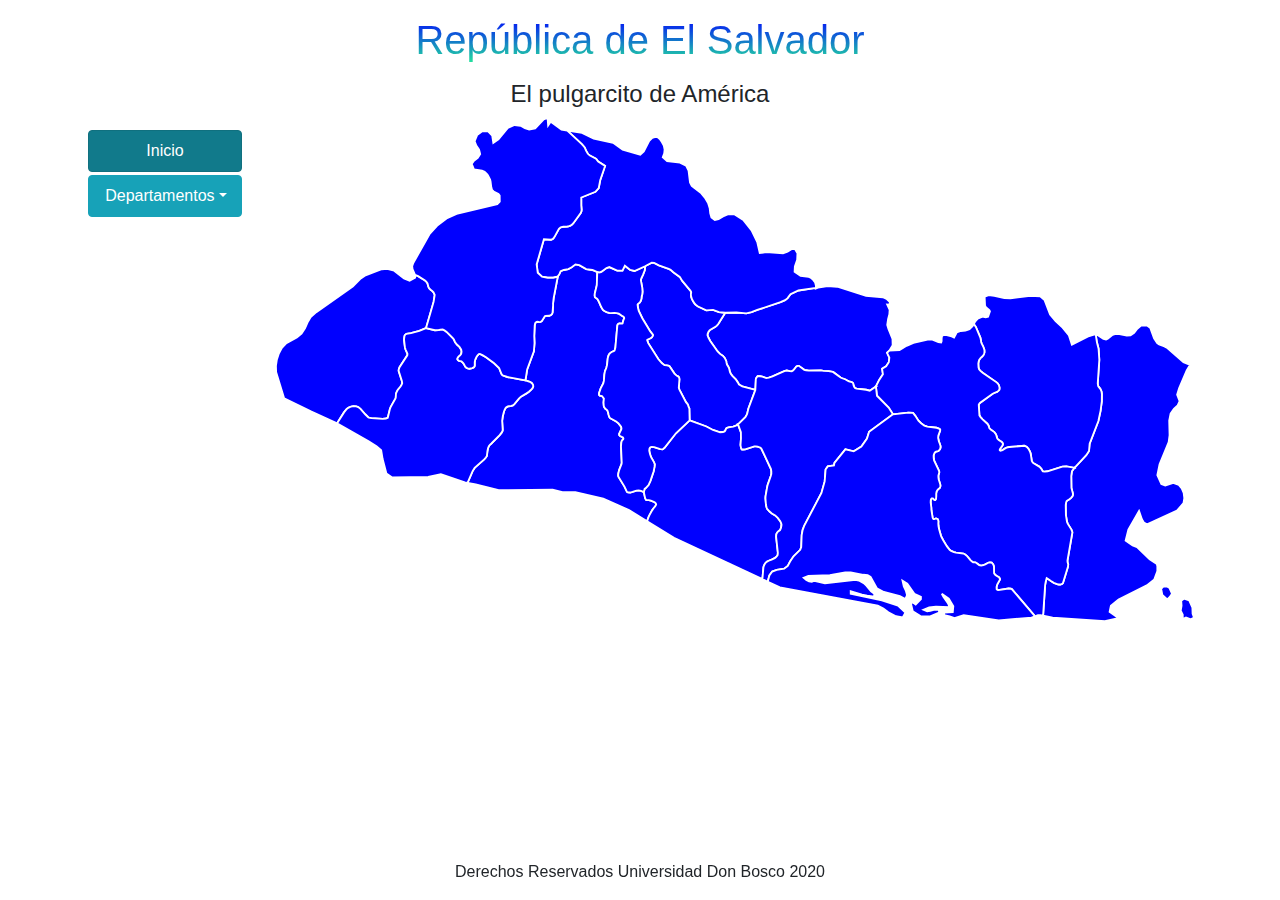
==== index.html @ a1a446b9 "Created SVG of ESA and redirections to Departamentos pages" ====
<!DOCTYPE html>
<html lang="en">

<head>
    <meta charset="UTF-8">
    <meta name="viewport" content="width=device-width, initial-scale=1.0, user-scalable=no">
    <!-- CSS only -->
    <link rel="stylesheet" href="https://stackpath.bootstrapcdn.com/bootstrap/4.5.2/css/bootstrap.min.css" integrity="sha384-JcKb8q3iqJ61gNV9KGb8thSsNjpSL0n8PARn9HuZOnIxN0hoP+VmmDGMN5t9UJ0Z" crossorigin="anonymous">
    <link rel="stylesheet" href="css/light-mode.css" id="theme" />

    <!-- JS, Popper.js, and jQuery -->
    <script src="https://code.jquery.com/jquery-3.5.1.slim.min.js" integrity="sha384-DfXdz2htPH0lsSSs5nCTpuj/zy4C+OGpamoFVy38MVBnE+IbbVYUew+OrCXaRkfj" crossorigin="anonymous"></script>
    <script src="https://cdn.jsdelivr.net/npm/popper.js@1.16.1/dist/umd/popper.min.js" integrity="sha384-9/reFTGAW83EW2RDu2S0VKaIzap3H66lZH81PoYlFhbGU+6BZp6G7niu735Sk7lN" crossorigin="anonymous"></script>
    <script src="https://stackpath.bootstrapcdn.com/bootstrap/4.5.2/js/bootstrap.min.js" integrity="sha384-B4gt1jrGC7Jh4AgTPSdUtOBvfO8shuf57BaghqFfPlYxofvL8/KUEfYiJOMMV+rV" crossorigin="anonymous"></script>
    <!--icono-->
    <link rel="icon" href="img/icono mapa de El salvador.ico">
    <!--Titulo-Comentario de prueba para validar los cambios-->
    <title>Mapa Interactivo</title>
</head>

<body>
    <div class="container">
        <div class="row text-center">
            <div class="col-12">
                <p>
                    <h1 class="degradadoh1">República de El Salvador</h1>
                </p>
                <h4>El pulgarcito de América</h4>
            </div>
        </div>
        <div class="row">
            <div class="col-12 col-md-2">
                <ul class="nav flex-md-column flex-row nav-fill">
                    <a class="navbar-brand" href="index.html"><img class="img-fluid d-none d-md-block" src="img/icono mapa de El salvador.ico" alt=""></a>
                    <li class="nav-item">
                        <a class="nav-link active btn btn-info espacio" href="index.html">Inicio</a>
                    </li>
                    <li class="nav-item dropdown">
                        <a class="nav-link dropdown-toggle btn btn-info espacio" data-toggle="dropdown" href="#" role="button" aria-haspopup="true" aria-expanded="false">Departamentos</a>
                        <div class="dropdown-menu">
                            <a class="dropdown-item" href="Departamentos/Auachapán.html">Ahuachapan</a>
                            <a class="dropdown-item" href="Departamentos/Cabañas.html">Cabañas</a>
                            <a class="dropdown-item" href="/Departamentos/Cuscatlán.html">Cuscatlán</a>
                            <a class="dropdown-item" href="Departamentos/La Libertad.html">La Libertad</a>
                            <a class="dropdown-item" href="Departamentos/La Paz.html">La Paz</a>
                            <a class="dropdown-item" href="/Departamentos/Sonsonate.html">Sonsonate</a>
                            <a class="dropdown-item" href="Departamentos/San Salvador.html">San Salvador</a>
                        </div>
                    </li>
                </ul>
            </div>
            <div class="col-12 col-md-10 text-center">

                <div class="Division-Mapa">
                    <svg version="1.2" viewbox="0 0 1000 549" xmlns="http://www.w3.org/2000/svg">
                        <!--Ahuachapán -->
                        <a xlink:title="
                        -------------------Ahuachapán-------------------
                        Cabecera: Ahuachapan. 
                        Ext.Territotial:1240 km². 
                        Poblacion: 375 496 hab..  
                        Fiestas Patronales: Febrero
                        " xlink:href=" Departamentos/Auachapán.html">
                            <path d="M152.2 171.6l3.4 1.4 7.5 4.8 1.5 1.3 1.2 1.8 0.9 3.4 1 2 1.5 1.4 1.6 1.3 1.5 1.6 1.3 2.7-1.2 7.7-8.2 28.4-7.3 3.1-9.1 2.5-5 0.8-1.1 0.7-0.9 1.3-0.4 2.7-0.1 1.8 0.9 7.9 0.7 2.5 0.8 1.9 1.3 3-0.2 1.5-8.4 12.8-0.8 2.3-0.2 1.7 3.5 11 0.4 2.4-0.6 1.7-1.2 2-3.1 3.7-1.2 2.3-0.7 1.8-0.2 4-0.3 1-5.3 9.6-0.8 2-2.3 9.5-2.1 0.8-3.4 0.4-12.4-0.7-2.6-0.5-0.8-0.6-3-2.9-5.4-6.2-2.5-1.9-2.1-0.8-3.1-0.2-2.4 0.4-2.6 1.1-2.2 1.6-3 3.7-6.6 10.4-0.9 1.6-27.9-12.8-29.6-14.4-8.8-28.6-0.2-6.7 1-6.9 2.2-6.7 3.3-6.1 4.9-5.1 11.3-6.1 5.1-4.1 3.8-6 2.7-6.1 3.5-6 6.1-5.4 39.6-27.9 8.8-8.8 4.4-2.9 18.3-7 6-0.4 7.5 2 10.7 8.3 6.1 2.5 6-3.2 0.2-2.4-0.3-0.7z" id="SLV1343" name="Ahuachapán">
                            </path>
                        </a>
                        <!--Cabañas-->
                        <a xlink:title="
                        -------------------Cabañas-------------------
                        Cabecera: Sensuntepeque. 
                        Ext.Territotial: 1,104    km².
                        Poblacion: 149 326  hab..  
                        Fiestas Patronales:0 al 29 de septiembre.
                        " xlink:href="Departamentos/Cabañas.html">
                        <path d="M667.8 254l-2.5 2.3 2.5 5.3-0.6 5-2.9 4.3-4.4 2.8 0.9 5.9-3.9 5.9-3.8 7.4 0.1 0.1-6.7 4.5-3.9-1-10.4-1.3-1.5-0.5-0.8-0.7-0.9-2-0.5-2.3-0.6-1-1.1-0.6-2.9-0.7-1-0.5-2.7-1.6-4.4-1.6-1-0.5-7.6-5.6-0.9-0.5-4.6-0.8-5.6-0.3-2.7-0.5-13.2 0.1-2.9-0.3-2-0.5-5.9-4.3-1.4 0.1-1.5 0.8-2 2.8-1.4 1.4-1.4 0.9-2.4-0.2-3-0.7-2.7 0.7-12.8 5.7-4 1.3-2.8 0.5-4.3-1.5-2.4-0.5-2.7-0.1-1.1 1.5-0.8 1.3-0.6 12.2-14.2-3.9-3.7-2.1-0.4-1.1-2.7-4.1-4-4.2-1.7-2.3-0.9-1.9-0.6-2.7-0.5-1.7-2.1-3.6-0.5-1.8-0.3-1.9-1.5-3.3-2-2.3-3.3-2.3-2.6-2.7-8-11.4-2-3.7-1-2.7 0.2-1.3 0.8-2.1 1.2-1.7 0.9-0.6 5.5-3.2 1.5-1.3 1.4-1.5 1.7-2.8 6.1-9.7 12.1-0.3 10.8 1 5.7-1.4 6.2-2.4 25.3-8.4 4.9-2.2 2.8-2.2 3.1-4.2 8.6-4.1 19-2.9-0.1 0.7 2.5-1 10.5-1.6 10.5 0.7 31.2 10 18.2 1.4 4 1.7 3.7 3.6-0.5 2.4-0.5 0.5-1.9-0.2 2.6 5.6-0.3 5-1.4 5.2-0.9 6.2 1.2 4.1 4.5 11.1 0.2 6.9-3.6 6z" id="SLV1344" name="Cabañas">
                        </path>
                        </a>
                        <!--Cuscatlán-->
                        <a xlink:title="
                        -------------------Cuscatlán-------------------
                        Cabecera: Cojutepeque. 
                        Ext.Territotial: 756   km². 
                        Poblacion: 231 480  hab.. 
                        Fiestas Patronales: 26, 27 y 28 de Diciembre.
                        " xlink:href="Departamentos/Cuscatlán.html">
                        <path d="M489.4 212.8l-6.1 9.7-1.7 2.8-1.4 1.5-1.5 1.3-5.5 3.2-0.9 0.6-1.2 1.7-0.8 2.1-0.2 1.3 1 2.7 2 3.7 8 11.4 2.6 2.7 3.3 2.3 2 2.3 1.5 3.3 0.3 1.9 0.5 1.8 2.1 3.6 0.5 1.7 0.6 2.7 0.9 1.9 1.7 2.3 4 4.2 2.7 4.1 0.4 1.1 3.7 2.1 14.2 3.9-7.5 20.2-1.4 5.9-1 2-0.9 1.4-8 7.9-2.9 1.7-2.3 0.8-5.1 0.7-2.1 0.8-0.6 0.8-0.9 2-0.7 0.8-1.7 0.7-3.2 0.3-7.8-2.5-7.1-3.8-18.2-6.7-0.3-12.8-0.9-2.1-0.8-2.3-2-2.5-7.1-13.7-0.7-2 0.7-9.2-0.3-1.8-0.8-1.2-1-0.4-1.6-1.1-1.7-1.7-5.2-7.7-0.8-0.6-2.3-0.7-2.6-0.1-2.9-2.4-3.8-4.3-10.9-17.3-1.2-3.3 0.8-0.7 2.9-1.3 1.1-0.8 0.8-0.8 0.7-1.6-0.3-1-2.6-3.2-8.5-14.1-4-8.1-0.8-3.2-0.5-3.7 0.3-0.6 2.2-1.9 1-1.7 0.7-2.2 0.3-2.5 0.6-2.4 0.3-2.9-0.3-4.1-1.3-7-0.2-1.9 0.5-1.4 1.9-4 1.9-5.1 0.2-4.1 7.3-3.8 2.7 0.1 5.1 2.7 10.6 3.8 2.1 1.1 3 2.7 7 5 0.6 0.8 1.9 3.3 9 10.8 0.8 1.2 0.1 0.8-0.3 1.8 0 1.1 0.4 2.2 0.7 1.9 1.1 2.4 2.2 3.2 1.9 1.7 1.5 1 8.9 4.2 7.4-0.6 6.4 2.5 6.8 0.7z" id="SLV1345" name="Cuscatlán">
                        </path>
                        </a>
                        <!--La Libertad-->
                        <a xlink:title="
                        -------------------La Libertad-------------------
                        Cabecera: Santa Tecla. 
                        Ext.Territotial: 1,653  km². 
                        Poblacion: 660 652  hab.. 
                        Fiestas Patronales:101 al 08 de diciembre.
                        " xlink:href="Departamentos/La Libertad.html">
                        <path d="M350.3 168.5l-0.5 14.3-2.2 9.2-0.1 2.3 0.3 1.5 2.5 1.9 1 1.5 1.1 2.2 2.1 4.9 1.2 2.2 1.2 1.6 1.7 1.1 1.9 0.9 3.4 1.1 1.2 0 3.8-0.3 2.5 0.2 2.3 0.7 1.4 0.8 1.5 1.2 2.2 1.2 0.6 0.9 0.2 0.7-1.1 2.8-0.7 2.9-0.4 0.3-3-0.1-1.1 0.3-0.8 0.7-0.4 1.4-2.1 23.7-0.6 2.4-0.4 1-0.9 0.6-2.1 0.8-1.7 1.2-1.3 1.6-0.8 2-0.5 2-0.8 7.5-0.8 3.2-1.4 3.2-0.7 3.9-0.5 6.8-0.7 2.9-2.8 5.3-1.8 5.3 0.1 1.7 0.7 0.9 2.4 0.4 2.1 2.7-0.4 4.3 0.3 4 0.4 1.1 1.3 1.7 1.6 1.2 0.7 1 0.5 1.4 0.8 3.3 0.6 1.9 0.8 1.2 0.9 0.7 5.9 3.2 2.5 2 2.8 3.7 0.4 1.6-0.2 1.4-1.3 2.5-1 2.3 0.1 1.3 0.9 1 3.1 1.5 0.5 1-0.2 1-1.5 1.5-0.6 2.4-0.3 4 0.8 17.5-0.2 1.4-2.6 6.7-0.9 3.6-0.2 2 0.3 1.6 6.6 10.7 2.3 5 0.6 0.9 0.9 0.5 2.5 0.1 2.4-0.6 4.3-1.4 2.4-0.3 2.6 0.5 3 1.3 1.5 6.9 1.2 1.8 2.7 0.1 2.3 0.5 4.1 1.7 1.3 1.4 0.3 1.2-1 1.8-2 2.5-1.2 1.7-3.2 5.7-1.1 2.5-1.3 4-19.7-12.2-28-12.4-30.3-7.2-14 0-10.7-2.5-58.6 0.4-25-6.2-8.9-1.8 5.5-12.7 2.2-3.5 10.4-9.2 1.8-2.1 1.1-1.7 0.6-5.1 0.7-3.6 1-2.1 1-1.3 1.6-1.4 9-9.1 2.1-2.7 1.1-2.1 0.1-1.4-0.6-9.4 0.7-4.9 1.2-5 0.9-2.3 0.9-1.6 0.8-0.8 1.7-1 1-0.2 2.8-0.3 1.7-0.7 1.6-1.3 4.9-6 2.2-2.1 6.1-3.6 2.6-1.8 3-2.7 1.1-1.6 0.6-1.6-0.2-1.2-1-1.9-1.6-1.3-1-0.5-4.7-1.5 1.9-11.8 7.3-19.8 0.7-9.1-0.3-7.6 0.5-11.4 0.5-2.4 0.7-0.8 0.9-0.6 1-0.2 2.1 0.4 1.1-0.2 1.4-0.9 3.3-5.3 0.9-0.4 4-0.2 2.1-1 0.9-1.1 0.5-1.3 0.6-8.2-0.1-1.3 0.7-6.2 4.5-23.5 1.8-2.9 1.3-2.9 3.4-1.3 4.9-1 3.7-2 4.1-3.1 4.2 0.9 7.5 4.2 6.7 1 1.3 0.4 4 1.8z" id="SLV1346" name="La Libertad">
                        </path>
                        </a>
                        <!--La Paz-->
                        <a xlink:title="
                        -------------------La Paz-------------------
                        Cabecera: La Paz. 
                        Ext.Territotial: 1.224 km². 
                        Poblacion: 2,706  hab..  
                        Fiestas Patronales: 23 al 24 Julio
                        " xlink:href="Departamentos/La Paz.html">
                        <path d="M503.3 334.1l3.1 8.4 0.1 7-0.5 7.1 0.5 2.9 0.8 1.7 1.2 0.2 2.6-0.2 9.9-3.1 1.7-0.1 1.9 0.3 3.2 1.2 1.1 1.4 10.2 21.8 0.4 2.5 0 2.7-0.6 2.4-3.1 8.7-0.6 2-2 11.4-0.1 2 0.6 7.4 0.6 2.4 0.6 1.7 2.7 3 2.5 2 3.6 2.2 2.8 2.7 2.7 3.5 1 2.2 0.4 1.8-0.2 1.3-0.5 2.4-0.9 2-2.5 1.9-1.2 1.7-0.4 1.1-0.2 2.6 1.9 17.3-0.2 2.4-0.5 1-1.5 1.6-0.8 0.6-3.8 1.9-3.1 1.2-1.8 1-1.6 1.3-1.2 1.7-0.9 2.1-0.3 1.2-1.1 12.8-96.1-44.9-29.2-18 1.3-4 1.1-2.5 3.2-5.7 1.2-1.7 2-2.5 1-1.8-0.3-1.2-1.3-1.4-4.1-1.7-2.3-0.5-2.7-0.1-1.2-1.8-1.5-6.9 0.9-3.5 1.2-0.8 3-3.3 2.1-4.6 3.5-10.5 0.9-4.6 0.3-2.9-0.8-2.1-3.2-5.6-1.2-3.4-0.8-3.7 0.2-2 0.6-1.3 0.9-0.5 1.1-0.3 2.6 0.2 6.6 2.2 2.5 0.3 2.1-1.7 12.4-15.8 14.9-14.1 18.2 6.7 7.1 3.8 7.8 2.5 3.2-0.3 1.7-0.7 0.7-0.8 0.9-2 0.6-0.8 2.1-0.8 5.1-0.7 2.3-0.8 2.9-1.7z" id="SLV1347" name="La Paz">
                        </path>
                        </a>
                        <!--Sonsonate-->
                        <a xlink:title="
                        -------------------Sonsonate-------------------
                        Cabecera: Sonsonate. 
                        Ext.Territotial:1,226 km². 
                        Poblacion: 438 960  hab..  
                        Fiestas Patronales: 25 de Enero al 2 de febrero
                        " xlink:href="Departamentos/Sonsonate.html">
                        <path d="M272.2 286.3l4.7 1.5 1 0.5 1.6 1.3 1 1.9 0.2 1.2-0.6 1.6-1.1 1.6-3 2.7-2.6 1.8-6.1 3.6-2.2 2.1-4.9 6-1.6 1.3-1.7 0.7-2.8 0.3-1 0.2-1.7 1-0.8 0.8-0.9 1.6-0.9 2.3-1.2 5-0.7 4.9 0.6 9.4-0.1 1.4-1.1 2.1-2.1 2.7-9 9.1-1.6 1.4-1 1.3-1 2.1-0.7 3.6-0.6 5.1-1.1 1.7-1.8 2.1-10.4 9.2-2.2 3.5-5.5 12.7-2.9-0.5-26.1-8.7-13.8 2.9-39.1 0.5-6.3-4.4-4.1-15.6-1.6-9.7-5.1-4.3-8.5-5.3-33.4-19-0.9-0.4 0.9-1.6 6.6-10.4 3-3.7 2.2-1.6 2.6-1.1 2.4-0.4 3.1 0.2 2.1 0.8 2.5 1.9 5.4 6.2 3 2.9 0.8 0.6 2.6 0.5 12.4 0.7 3.4-0.4 2.1-0.8 2.3-9.5 0.8-2 5.3-9.6 0.3-1 0.2-4 0.7-1.8 1.2-2.3 3.1-3.7 1.2-2 0.6-1.7-0.4-2.4-3.5-11 0.2-1.7 0.8-2.3 8.4-12.8 0.2-1.5-1.3-3-0.8-1.9-0.7-2.5-0.9-7.9 0.1-1.8 0.4-2.7 0.9-1.3 1.1-0.7 5-0.8 9.1-2.5 7.3-3.1 9.6 2.4 3.7-0.1 2.2-0.6 2.6-0.2 1.9 1 2.4 1.7 6.7 6.6 1.2 1.7 1.3 3 2.2 2.7 2.5 2.3 1.9 3 0.4 2.2-0.4 2.4-1.2 1.7-1.6 1.3-1.2 1.7-0.1 1.1 0.5 0.9 1.3 0.9 2.6 0.4 1.9 2 1 1.4 1 2.3 1.6 1.5 1.3 0.5 1.9 0.4 3-0.7 1.5-0.7 0.9-1 0.3-1 0-3.8 0.5-2.4 1.3-3 1.1-1.8 1.5-1.4 1.2-0.2 2.8 1.2 3.9 2.4 8.8 6.5 5.4 5.1 2.5 6.3 1.2 1.7 5.3 1.8 19.6 3.7z" id="SLV1348" name="Sonsonate">
                        </path>
                        </a>
                        <!--San Salvador-->
                        <a xlink:title="
                        ------------------San Salvador-------------------
                        Cabecera: San Salvador. 
                        Ext.Territotial: 72,25 km². 
                        Poblacion: 621 123   hab.. 
                        Fiestas Patronales:  1 de agosto al  6 de agosto.
                        
                        " xlink:href="Departamentos/San Salvador.html">
                        <path d="M402.2 162.2l-0.2 4.1-1.9 5.1-1.9 4-0.5 1.4 0.2 1.9 1.3 7 0.3 4.1-0.3 2.9-0.6 2.4-0.3 2.5-0.7 2.2-1 1.7-2.2 1.9-0.3 0.6 0.5 3.7 0.8 3.2 4 8.1 8.5 14.1 2.6 3.2 0.3 1-0.7 1.6-0.8 0.8-1.1 0.8-2.9 1.3-0.8 0.7 1.2 3.3 10.9 17.3 3.8 4.3 2.9 2.4 2.6 0.1 2.3 0.7 0.8 0.6 5.2 7.7 1.7 1.7 1.6 1.1 1 0.4 0.8 1.2 0.3 1.8-0.7 9.2 0.7 2 7.1 13.7 2 2.5 0.8 2.3 0.9 2.1 0.3 12.8-14.9 14.1-12.4 15.8-2.1 1.7-2.5-0.3-6.6-2.2-2.6-0.2-1.1 0.3-0.9 0.5-0.6 1.3-0.2 2 0.8 3.7 1.2 3.4 3.2 5.6 0.8 2.1-0.3 2.9-0.9 4.6-3.5 10.5-2.1 4.6-3 3.3-1.2 0.8-0.9 3.5-3-1.3-2.6-0.5-2.4 0.3-4.3 1.4-2.4 0.6-2.5-0.1-0.9-0.5-0.6-0.9-2.3-5-6.6-10.7-0.3-1.6 0.2-2 0.9-3.6 2.6-6.7 0.2-1.4-0.8-17.5 0.3-4 0.6-2.4 1.5-1.5 0.2-1-0.5-1-3.1-1.5-0.9-1-0.1-1.3 1-2.3 1.3-2.5 0.2-1.4-0.4-1.6-2.8-3.7-2.5-2-5.9-3.2-0.9-0.7-0.8-1.2-0.6-1.9-0.8-3.3-0.5-1.4-0.7-1-1.6-1.2-1.3-1.7-0.4-1.1-0.3-4 0.4-4.3-2.1-2.7-2.4-0.4-0.7-0.9-0.1-1.7 1.8-5.3 2.8-5.3 0.7-2.9 0.5-6.8 0.7-3.9 1.4-3.2 0.8-3.2 0.8-7.5 0.5-2 0.8-2 1.3-1.6 1.7-1.2 2.1-0.8 0.9-0.6 0.4-1 0.6-2.4 2.1-23.7 0.4-1.4 0.8-0.7 1.1-0.3 3 0.1 0.4-0.3 0.7-2.9 1.1-2.8-0.2-0.7-0.6-0.9-2.2-1.2-1.5-1.2-1.4-0.8-2.3-0.7-2.5-0.2-3.8 0.3-1.2 0-3.4-1.1-1.9-0.9-1.7-1.1-1.2-1.6-1.2-2.2-2.1-4.9-1.1-2.2-1-1.5-2.5-1.9-0.3-1.5 0.1-2.3 2.2-9.2 0.5-14.3 2.9 0.4 1.7-0.8 5.4-3.9 3.1-1.1 8.6 3.8 5.7 0 2.6-5.3 5.8 4.7 4.7 1.1 11.4-5.2z" id="SLV1349" name="San Salvador">
                        </path>
                        </a>
                        <!--La Unión-->
                        <a xlink:title="
                        ------------------La Unión-------------------
                        Cabecera: La Unión. 
                        Ext.Territotial: 144,4 km². 
                        Poblacion: 34.045   hab.. 
                        Fiestas Patronales:  6 al 22 de diciembre.
                        " xlink:href="Departamentos/La Union.html">
                        <path d="M997.4 539.8l1.6 4.3-3.5 1.9-5.3-1.9-3.5 1.6 0-4.6-2.2-4.6 0.9-5.4-0.4-5.4 3-2.1 5.7 1.9 3.5 7.8 0.2 6.5z m-24.8-18.1l-2.7 2.7-5.4-4.9-1.3-6.7 2.4-2.4 3.5-0.3 3.2 1.9 2.7 6.2-2.4 3.5z m-137.7 20.3l2.2-33.2 0.6-3.3 1.1-4.2 0.8 0.4 3.4 2.5 3.6 2.2 4.3 1.5 1.3 0.3 1.4 0 1.9-0.6 1-1 5.4-17.7 0.3-2.6-0.7-2.4-0.1-1.8 5.3-30.5-0.2-1-0.8-2.1-3.9-6.2-0.9-2.1-1.2-7.5-0.2-10.8 0.4-2.8 0.6-1.7 0.8-0.6 1.8-1 2.2-1.8 1.6-1.9 0.4-1.4 0-1.4-1.6-6.1-0.2-12.9 0.8-5.3 2.7-3.7 12.8-13.7 3-4.6 0.7-8 9.5-24.5 2.4-11.4 1.3-9.9 0.1-8.1-0.4-2.6-0.8-2-0.5-1-1.9-2.4-0.5-0.9-0.4-2.5 1.7-25.8-0.8-12-1.8-7-1.3-8.3 2.3 0.5 6.1 4 2.8 0.8 1.9-1 5.3-4.1 3.2-1.1 4.1 0.3 8.1 1.6 4-0.2 4-2.9 3.4-4.3 4.1-3.5 6.2-0.2 3.9 3 4 11.2 3.4 5.1 2.1 1.3 5.8 2.2 2.5 1.4 18.2 15.7 7.2 3-3.7 6.1-8.3 19.3-2.1 7 2.7 7-2.1 4.6-4.1 3.9-3.6 5.2-1.5 7.5 0.4 15.8-1 7.7-9.9 24-2.4 11.7 4.3 9.7 4.3 1.6 8.7-2.9 6 2.3 3.2 3.7 2.1 5.1 0.7 5.7-0.9 5.4-7.1 8.1-32.5 14.9-3.5-2-2.1-3.5-3.1-9.1-11.6 20.2-3 12 7.6 5.2 4.8 1.9 13.7 13.2 7.8 5.2 0.6 2.5 0 5.2-3.3 9-8.2 6.5-30.7 15.5-8.3 6.6-1.4 6.8 9.5 6.6-14.6 3.4-56.8-3.9-10.4-2.1z" id="SLV1350" name="La Unión">
                        </path>
                        </a>
                        <!--Morazán-->
                        <a xlink:title="
                        ------------------Morazán-------------------
                        Cabecera: San Francisco Gotera. 
                        Ext.Territotial: 1.447 km². 
                        Poblacion:  252 500   hab.. 
                        Fiestas Patronales:  20 al 24 de agosto.
                        " xlink:href="Departamentos/Morazan.html">
                        <path d="M892.1 236.6l1.3 8.3 1.8 7 0.8 12-1.7 25.8 0.4 2.5 0.5 0.9 1.9 2.4 0.5 1 0.8 2 0.4 2.6-0.1 8.1-1.3 9.9-2.4 11.4-9.5 24.5-0.7 8-3 4.6-12.8 13.7-8.8-1.5-4.3 0.3-16.1 5-3.1 0.3-2-0.3-0.6-0.7-1.1-2-0.9-1.1-1.4-1.3-6.1-3.7-0.9-0.6-1.1-1.8-1.1-7.6-0.7-2.3-1.5-2.8-1.8-2.3-1.5-1-1.5-0.5-16 1.3-2.3 0.5-2.1 0.8-3.3 2-2.3 0.7-0.7-0.5 0-0.8 0.5-0.9 2.4-3.3 0.4-1 0.1-1.1-0.6-1.1-1-0.9-2.9-1.9-1.6-1.6-0.7-2.2-0.2-1.2-0.8-1.7-1.5-2-4-2.9-1.5-1.5-0.7-2.6-1.4-2.1-5.2-4.7-2.2-2.5-1.2-1.9-0.7-10.7 0-1.1 1.2-1.7 13.5-9.8 1.9-1 3.2-1.2 1.7-1.3 0.7-0.8 0.3-1.2 0-1.6-0.7-2.5-1.1-1.7-1-1-15.5-10.7-2.4-2.1-1.5-1.6-0.6-2.2-0.2-4.1 0.4-2.4 0.5-1.5 1.7-2.4 1.6-1.3 1.4-1.6 0.8-2 0.3-1.2-0.1-2.5-1.3-3.6-1.6-3.2-0.7-1.8-0.1-1.4-0.7-3.4-4.9-11.5-2.2-3.1 1.6-3 2.7-3 5-2.1 3.6 0.6 2.6-0.6 2-5.8-0.7-1.2-3.7-3.4-0.9-1.5-0.4-8.4 0.2-1.5 4.1-1.5 6.2 0.7 10.9 2.4 6.6 0.2 21.5-2.6 10.8 0.6 4.8 4 6 15.7 6 7.2 7.6 7 6.7 8.1 3.4 10.5 18.8-9.4 6.2-1.7 0.9 0.2z" id="SLV1351" name="Morazán">
                        </path>
                       </a>
                        <!--San Miguel-->
                       <a xlink:title="
                       -------------------San Miguel-------------------
                       Cabecera: San Miguel. 
                       Ext. Territotial: 2,077 km². 
                       Poblacion: 434 003   hab..  
                       Fiestas Patronales: Noviembre.
                       " xlink:href="Departamentos/San Miguel.html">
                        <path d="M869 381.3l-2.7 3.7-0.8 5.3 0.2 12.9 1.6 6.1 0 1.4-0.4 1.4-1.6 1.9-2.2 1.8-1.8 1-0.8 0.6-0.6 1.7-0.4 2.8 0.2 10.8 1.2 7.5 0.9 2.1 3.9 6.2 0.8 2.1 0.2 1-5.3 30.5 0.1 1.8 0.7 2.4-0.3 2.6-5.4 17.7-1 1-1.9 0.6-1.4 0-1.3-0.3-4.3-1.5-3.6-2.2-3.4-2.5-0.8-0.4-1.1 4.2-0.6 3.3-2.2 33.2-2.9-0.5-2.8 0-3 1.2-25.3-29.5-1.1-0.4-2.4-0.3-11.2 1.7-1-0.2-0.8-0.8-0.1-2.1 0.7-2.8 3.1-5.6-0.3-1.2-0.9-1.3-2.7-1.5-1.6-1.3-1-1.5-0.1-6.3-0.1-1.2-0.4-1.3-0.7-1.3-1.3-1.5-1.8-0.2-1.3 0.2-3.9 2-2 0.9-2.4 0.4-2.2-0.6-3.3-2.5-1-0.4-2.3 0-1.2-0.8-1.7-1.7-3.6-4.3-2.1-1.8-1.9-1-8.1-1-2.2-0.5-3.1-1.4-1.6-1.2-2.9-3.7-4.1-6.7-2.3-4.5-2.2-7.6-0.6-3.3-0.2-2.5 0.1-2.7-0.3-1.3-0.6-1.1-1.7-0.6-1.9 0.7-0.7 0-0.6-0.5-0.5-1.3-1.3-7.9-0.1-2.7-0.7-5.7 0.1-2.5 0.3-1.1 0.7-0.8 1.3 0 1.7 1.6 0.8 0.1 0.6-0.7 0.4-1.1 0.1-2.6 0-2.6 0.5-2.4 1.2-1.8 2.2-2 0.5-1.2 0.2-1-0.2-1.6-1.7-5.6-0.3-2.2 0-1.7 0.9-3.3 0-1.1-0.6-1.5-5-10.6-0.4-2.4-0.1-2.5 0.2-1.3 0.8-2 0.6-0.8 1-0.5 2.2-0.7 1-0.5 1.2-1.6 0.4-1.1 0.2-1.1-0.2-1.6-0.6-1.7-1.1-3-0.8-3.6 0.2-2.5 2-5.5 0-1.2-1.4-1.1-2.5-0.8-10.1-1.2-3.2-1.1-3.5-2.6-2.9-2.7-3.4-5.4-2.5-3.2-5-0.3-16.8 1.9-4.7-7.4-12.7-12.8-1.1-10-0.1-0.1 3.8-7.4 3.9-5.9-0.9-5.9 4.4-2.8 2.9-4.3 0.6-5-2.5-5.3 2.5-2.3 11-0.6 7.7-4.7 7.5-3.2 16.6-3.7 4 0.2 6.5 2.6 3 0.4 0.5-1.3 0-2.5 0.3-2.6 1.3-1.5 2.7-0.2 3.3 0.6 3.3 0.9 2.6 1.2 2.9-5.4 4.4-1.6 5-0.4 4.5-1.5 3.3-3.2 1.4-2.4 2.2 3.1 4.9 11.5 0.7 3.4 0.1 1.4 0.7 1.8 1.6 3.2 1.3 3.6 0.1 2.5-0.3 1.2-0.8 2-1.4 1.6-1.6 1.3-1.7 2.4-0.5 1.5-0.4 2.4 0.2 4.1 0.6 2.2 1.5 1.6 2.4 2.1 15.5 10.7 1 1 1.1 1.7 0.7 2.5 0 1.6-0.3 1.2-0.7 0.8-1.7 1.3-3.2 1.2-1.9 1-13.5 9.8-1.2 1.7 0 1.1 0.7 10.7 1.2 1.9 2.2 2.5 5.2 4.7 1.4 2.1 0.7 2.6 1.5 1.5 4 2.9 1.5 2 0.8 1.7 0.2 1.2 0.7 2.2 1.6 1.6 2.9 1.9 1 0.9 0.6 1.1-0.1 1.1-0.4 1-2.4 3.3-0.5 0.9 0 0.8 0.7 0.5 2.3-0.7 3.3-2 2.1-0.8 2.3-0.5 16-1.3 1.5 0.5 1.5 1 1.8 2.3 1.5 2.8 0.7 2.3 1.1 7.6 1.1 1.8 0.9 0.6 6.1 3.7 1.4 1.3 0.9 1.1 1.1 2 0.6 0.7 2 0.3 3.1-0.3 16.1-5 4.3-0.3 8.8 1.5z" id="SLV1352" name="San Miguel">
                        </path>
                       </a>
                        <!--San Vicente-->
                       <a xlink:title="
                       -------------------San Vicente-------------------
                       Cabecera: San Vicente. 
                       Ext.Territotial: 1,184 km². 
                       Poblacion: 161 645  hab..  
                       Fiestas Patronales: 26 de diciembre.
                       " xlink:href="Departamentos/San Vicente.html">
                        <path d="M653.2 293l1.1 10 12.7 12.8 4.7 7.4-25.9 19-2.3 7.4-6.1 8.5-8.3 5.3-9.1-2.1-11.9 14.7-0.5 2.7-6.8 1.1-2.3 3.4-1 12.9-3.5 12.5-18.8 35.9-1.7 4.5-1 5.4-0.5 13.2-1.1 2.9-7.2 7-3.8 5.7-2.5 4.7-3.9 3.1-8.1 1.2-4.9 1.9-3.1 4.2-1.6 6 0 0.9-6-2.8 1.1-12.8 0.3-1.2 0.9-2.1 1.2-1.7 1.6-1.3 1.8-1 3.1-1.2 3.8-1.9 0.8-0.6 1.5-1.6 0.5-1 0.2-2.4-1.9-17.3 0.2-2.6 0.4-1.1 1.2-1.7 2.5-1.9 0.9-2 0.5-2.4 0.2-1.3-0.4-1.8-1-2.2-2.7-3.5-2.8-2.7-3.6-2.2-2.5-2-2.7-3-0.6-1.7-0.6-2.4-0.6-7.4 0.1-2 2-11.4 0.6-2 3.1-8.7 0.6-2.4 0-2.7-0.4-2.5-10.2-21.8-1.1-1.4-3.2-1.2-1.9-0.3-1.7 0.1-9.9 3.1-2.6 0.2-1.2-0.2-0.8-1.7-0.5-2.9 0.5-7.1-0.1-7-3.1-8.4 8-7.9 0.9-1.4 1-2 1.4-5.9 7.5-20.2 0.6-12.2 0.8-1.3 1.1-1.5 2.7 0.1 2.4 0.5 4.3 1.5 2.8-0.5 4-1.3 12.8-5.7 2.7-0.7 3 0.7 2.4 0.2 1.4-0.9 1.4-1.4 2-2.8 1.5-0.8 1.4-0.1 5.9 4.3 2 0.5 2.9 0.3 13.2-0.1 2.7 0.5 5.6 0.3 4.6 0.8 0.9 0.5 7.6 5.6 1 0.5 4.4 1.6 2.7 1.6 1 0.5 2.9 0.7 1.1 0.6 0.6 1 0.5 2.3 0.9 2 0.8 0.7 1.5 0.5 10.4 1.3 3.9 1 6.7-4.5z" id="SLV1353" name="San Vicente">
                        </path>
                        </a>
                        <!--Usulután-->
                        <a xlink:title="
                        -------------------Usulután-------------------
                        Cabecera: Usulután. 
                        Ext.Territotial:  2.130 km². 
                        Poblacion:  73.064  hab..  
                        Fiestas Patronales: 16 al 29 de noviembre.
                        " xlink:href="Departamentos/Usulutan.html">
                        <path d="M826.2 542.7l-3.9 1.5-35.6 3-38.1-5.8-10 3.2-5.2-1.8-6-1.3 0-2.7 9.3-0.6 0.6-6.5-4.9-8.1-7.6-5.3 1.7 3.3 4.9 6.9 1.9 4.3-14.9-0.5-7.3 0.7-6.2 2.7 4 1.7 3.2-0.5 3.9-1.1 5.8-0.1 0 3.1-9.6 4-10.6-0.3-8.3-5.1-2.5-10.4 4.1 1.8 1.5 1.1 5.7-5.8 0-2.6-7.1-3.2-7.7-11-5.2-3.2 1.4 6.1 2.3 5 1.2 4.5-1.8 4.4-6-3.4-17.4-4.4-7.6-4.1-6.8-12.2-3.2-2-4.8-0.4-13.6-2.7-6 0-16.7 3.1-23.3 0.7-5.1 2.2 2.8 2.3 3 1.6 3 0.5 2.7-1.2 11.6 2.7 33.1-3.6 3.7 0.6 5.3 2.9 2.9 2.7 5.1 6.3 3.5 2.6 0 3.2-7.7-1.3-5.6-1.1-12.3-3.7 0 2.9 33.8 7 17.6 5.7 8 7.8-2.9 5.1-7.4-1.2-8.2-4.4-5.4-4.1-6.1-3.1-106.4-19.8-13-6.1 0-0.9 1.6-6 3.1-4.2 4.9-1.9 8.1-1.2 3.9-3.1 2.5-4.7 3.8-5.7 7.2-7 1.1-2.9 0.5-13.2 1-5.4 1.7-4.5 18.8-35.9 3.5-12.5 1-12.9 2.3-3.4 6.8-1.1 0.5-2.7 11.9-14.7 9.1 2.1 8.3-5.3 6.1-8.5 2.3-7.4 25.9-19 16.8-1.9 5 0.3 2.5 3.2 3.4 5.4 2.9 2.7 3.5 2.6 3.2 1.1 10.1 1.2 2.5 0.8 1.4 1.1 0 1.2-2 5.5-0.2 2.5 0.8 3.6 1.1 3 0.6 1.7 0.2 1.6-0.2 1.1-0.4 1.1-1.2 1.6-1 0.5-2.2 0.7-1 0.5-0.6 0.8-0.8 2-0.2 1.3 0.1 2.5 0.4 2.4 5 10.6 0.6 1.5 0 1.1-0.9 3.3 0 1.7 0.3 2.2 1.7 5.6 0.2 1.6-0.2 1-0.5 1.2-2.2 2-1.2 1.8-0.5 2.4 0 2.6-0.1 2.6-0.4 1.1-0.6 0.7-0.8-0.1-1.7-1.6-1.3 0-0.7 0.8-0.3 1.1-0.1 2.5 0.7 5.7 0.1 2.7 1.3 7.9 0.5 1.3 0.6 0.5 0.7 0 1.9-0.7 1.7 0.6 0.6 1.1 0.3 1.3-0.1 2.7 0.2 2.5 0.6 3.3 2.2 7.6 2.3 4.5 4.1 6.7 2.9 3.7 1.6 1.2 3.1 1.4 2.2 0.5 8.1 1 1.9 1 2.1 1.8 3.6 4.3 1.7 1.7 1.2 0.8 2.3 0 1 0.4 3.3 2.5 2.2 0.6 2.4-0.4 2-0.9 3.9-2 1.3-0.2 1.8 0.2 1.3 1.5 0.7 1.3 0.4 1.3 0.1 1.2 0.1 6.3 1 1.5 1.6 1.3 2.7 1.5 0.9 1.3 0.3 1.2-3.1 5.6-0.7 2.8 0.1 2.1 0.8 0.8 1 0.2 11.2-1.7 2.4 0.3 1.1 0.4 25.3 29.5z" id="SLV1354" name="Usulután">
                        </path>
                        </a>
                        <!--Chalatenango-->
                        <a xlink:title="
                        ------------------- Chalatenango-------------------
                        Cabecera: Chalatenango. 
                        Ext. Territotial:2,017 
                        km². Poblacion: 192 788  hab..  
                        Fiestas Patronales: 15 al 24 de junio.
                        " xlink:href="Departamentos/Chalatenango.html">
                        <path d="M587.9 185.7l-19 2.9-8.6 4.1-3.1 4.2-2.8 2.2-4.9 2.2-25.3 8.4-6.2 2.4-5.7 1.4-10.8-1-12.1 0.3-6.8-0.7-6.4-2.5-7.4 0.6-8.9-4.2-1.5-1-1.9-1.7-2.2-3.2-1.1-2.4-0.7-1.9-0.4-2.2 0-1.1 0.3-1.8-0.1-0.8-0.8-1.2-9-10.8-1.9-3.3-0.6-0.8-7-5-3-2.7-2.1-1.1-10.6-3.8-5.1-2.7-2.7-0.1-7.3 3.8-11.4 5.2-4.7-1.1-5.8-4.7-2.6 5.3-5.7 0-8.6-3.8-3.1 1.1-5.4 3.9-1.7 0.8-2.9-0.4-4-1.8-1.3-0.4-6.7-1-7.5-4.2-4.2-0.9-4.1 3.1-3.7 2-4.9 1-3.4 1.3-1.3 2.9-1.8 2.9-4.9 1.3-6.1 0-6.2-1.1-4.6-4.3-1.2-9.1 7.9-27.3 7.7 0.5 2-0.9 0.8-0.8 1-1.4 4.8-8.8 1.6-1.3 1-0.4 2.2-0.5 4.3-0.3 1.3-0.2 2.1-0.7 1.8-1.2 1.4-1.4 8-11.1 0.8-2 0.2-1.6-0.4-4.7 0-8.6 15.4-6.2 3.6-4.1 1.6-8.6 5.3-15.4-7.5-4.8-2-2.6-0.9-0.8-6.1-3.2-1.5-1.2-0.9-0.9-1.8-3.1-1.4-3.2-0.5-0.8-2.7-3.1-15.8-14.7 16 2.5 12.8 6.1 21 4.6 10.4 7.4 19.1 5.7 3.9-3.6 5.9-11.5 3.3-3.4 3.6-1 2.4 0.5 2.1 1.9 2.3 3.2 2.1 3.9 0.9 4.2-0.4 4.3-1.6 4.2 4.7 4.1 14 1.7 6.6 3.3 2.7 5.2 1.6 13.1 1.9 3.8 10.4 8 3.8 4.6 3.7 6.3 1.6 5.3 0.6 5.5 1.3 4.5 3.7 2.7 4-0.9 4.9-2.9 5.7-2.5 6.5 0.1 10.2 6.6 8.6 10.9 6.2 12.7 2.7 12 7.2-1 18.1 1.3 4.9-1.9 4.3-2.6 3.6-0.4 2.9 4.8-0.3 7.2-2.5 7.1-0.3 5.9 6.5 4.3 8.8 1.2 2 0.7 2.9 2.6 2.1 2.8 0.9 3.6-0.1 2.2z" id="SLV1357" name="Chalatenango">
                        </path>
                        </a>
                        <!--Santa Ana-->
                        <a xlink:title="     
                        -------------------Santa Ana------------------- 
                        Cabecera: Santa Ana. 
                        Ext.Territotial: 408 km².
                        Poblacion: 270 413 habitantes hab. 
                        Fiestas Patronales: 17 al 26 de julio," 
                        xlink:href="Departamentos/Santa Ana.html">
                            <path d="M317.7 14.8l15.8 14.7 2.7 3.1 0.5 0.8 1.4 3.2 1.8 3.1 0.9 0.9 1.5 1.2 6.1 3.2 0.9 0.8 2 2.6 7.5 4.8-5.3 15.4-1.6 8.6-3.6 4.1-15.4 6.2 0 8.6 0.4 4.7-0.2 1.6-0.8 2-8 11.1-1.4 1.4-1.8 1.2-2.1 0.7-1.3 0.2-4.3 0.3-2.2 0.5-1 0.4-1.6 1.3-4.8 8.8-1 1.4-0.8 0.8-2 0.9-7.7-0.5-7.9 27.3 1.2 9.1 4.6 4.3 6.2 1.1 6.1 0 4.9-1.3-4.5 23.5-0.7 6.2 0.1 1.3-0.6 8.2-0.5 1.3-0.9 1.1-2.1 1-4 0.2-0.9 0.4-3.3 5.3-1.4 0.9-1.1 0.2-2.1-0.4-1 0.2-0.9 0.6-0.7 0.8-0.5 2.4-0.5 11.4 0.3 7.6-0.7 9.1-7.3 19.8-1.9 11.8-19.6-3.7-5.3-1.8-1.2-1.7-2.5-6.3-5.4-5.1-8.8-6.5-3.9-2.4-2.8-1.2-1.2 0.2-1.5 1.4-1.1 1.8-1.3 3-0.5 2.4 0 3.8-0.3 1-0.9 1-1.5 0.7-3 0.7-1.9-0.4-1.3-0.5-1.6-1.5-1-2.3-1-1.4-1.9-2-2.6-0.4-1.3-0.9-0.5-0.9 0.1-1.1 1.2-1.7 1.6-1.3 1.2-1.7 0.4-2.4-0.4-2.2-1.9-3-2.5-2.3-2.2-2.7-1.3-3-1.2-1.7-6.7-6.6-2.4-1.7-1.9-1-2.6 0.2-2.2 0.6-3.7 0.1-9.6-2.4 8.2-28.4 1.2-7.7-1.3-2.7-1.5-1.6-1.6-1.3-1.5-1.4-1-2-0.9-3.4-1.2-1.8-1.5-1.3-7.5-4.8-3.4-1.4-2.7-6.2-0.4-3.3 1.2-3.4 17.6-31.3 8.2-9.1 10.4-8 10.9-5 44.2-10.6 2.7-2.7-0.1-6.6-1.3-1.8-5.2-2.6-1.8-1.8-0.8-2.8-0.8-6.5-0.5-2-2.4-4.5-1.2-1.6-2.4-2.3-2.8-1.3-8.6-1.1-2.6-6.1 2.5-3.5 4.1-3 2.6-4.2-1.2-4.9-3-4.3-1.8-4.8 2.7-6.7 5.9-4.4 6 0.5 4.5 4.6 1.2 7.9 5.6-4 10.2-12.4 7.3-3.1 6.6 0.8 4.6 2.5 4.7 1.7 6.5-1.3 9.3-9.8 4.2-1.6 0.6 8.2 2.1-3.2 0.4-1 12 8.7 6.3 1.1z" id="SLV1358" name="Santa Ana">
                            </path>
                        </a>
                        <circle cx="522.2" cy="226.1" id="0">
                        </circle>
                        <circle cx="549.7" cy="353.6" id="1">
                        </circle>
                        <circle cx="694" cy="389" id="2">
                        </circle>
                     </svg>

                </div>
            </div>
        </div>
        <div class="row">
            <div class="col-12 fixed-bottom text-center">
                <Blockquote>Derechos Reservados Universidad Don Bosco 2020</Blockquote>
            </div>
        </div>
    </div>
    <div>
        <script src="js/script.js"></script>
    </div>
</body>

</html>
---- css/light-mode.css ----
button {
    padding: 10px;
    background-color: #000;
    color: #fff;
    border-radius: 3px;
    font-size: 1em;
    margin: 1%;
}
button:hover {
    background: rgb(0, 0, 255,100%);
    color: rgb(255, 255, 255);
}
.Division-Mapa path{
    fill: rgb(0, 0, 255,100%);
    stroke: white;
    stroke-width: 2px;
    transition: fill 0.001s;
}

h5{
  color: white;
  -webkit-text-stroke-color: black;
  -webkit-text-stroke-width: 0.5px;
}

path:hover{
    fill:grey;
    transition: 1.0s;
} 
/* Style the Image Used to Trigger the Modal */
#myImg {
  border-radius: 5px;
  cursor: pointer;
  transition: 0.3s;
}

#myImg:hover {opacity: 0.9;}

/* The Modal (background) */
.modal {
  display: none; /* Hidden by default */
  position: fixed; /* Stay in place */
  z-index: 1; /* Sit on top */
  padding-top: 100px; /* Location of the box */
  left: 0;
  top: 0;
  width: 100%; /* Full width */
  height: 100%; /* Full height */
  overflow: auto; /* Enable scroll if needed */
  background-color: rgb(0,0,0); /* Fallback color */
  background-color: rgba(0,0,0,0.9); /* Black w/ opacity */
}

/* Modal Content (Image) */
.modal-content {
  margin: auto;
  display: block;
  width: 80%;
  max-width: 700px;
}

/* Caption of Modal Image (Image Text) - Same Width as the Image */
#caption {
  margin: auto;
  display: block;
  width: 80%;
  max-width: 700px;
  text-align: center;
  color: #ccc;
  padding: 10px 0;
  height: 150px;
}

/* Add Animation - Zoom in the Modal */
.modal-content, #caption {
  animation-name: zoom;
  animation-duration: 0.6s;
}

@keyframes zoom {
  from {transform:scale(0)}
  to {transform:scale(1)}
}

/* The Close Button */
.close {
  position: absolute;
  top: 15px;
  right: 35px;
  color: #f1f1f1;
  font-size: 40px;
  font-weight: bold;
  transition: 0.3s;
}

.close:hover,.close:focus {
  color: #bbb;
  text-decoration: none;
  cursor: pointer;
}

/* 100% Image Width on Smaller Screens */
@media only screen and (max-width: 700px){
  .modal-content {
    width: 100%;
  }
}
/**Utilidades**/
.espacio{
  margin: 2%;
}
.degradadoh1{
  background: linear-gradient(blue, #25E999);
  -webkit-background-clip: text;
  color: transparent;
}
.border1{
  display:block;
  border:2px solid black;
  padding: 2%;
  margin: 2%;
  background-color: rgb(0, 0, 255,15%);
}
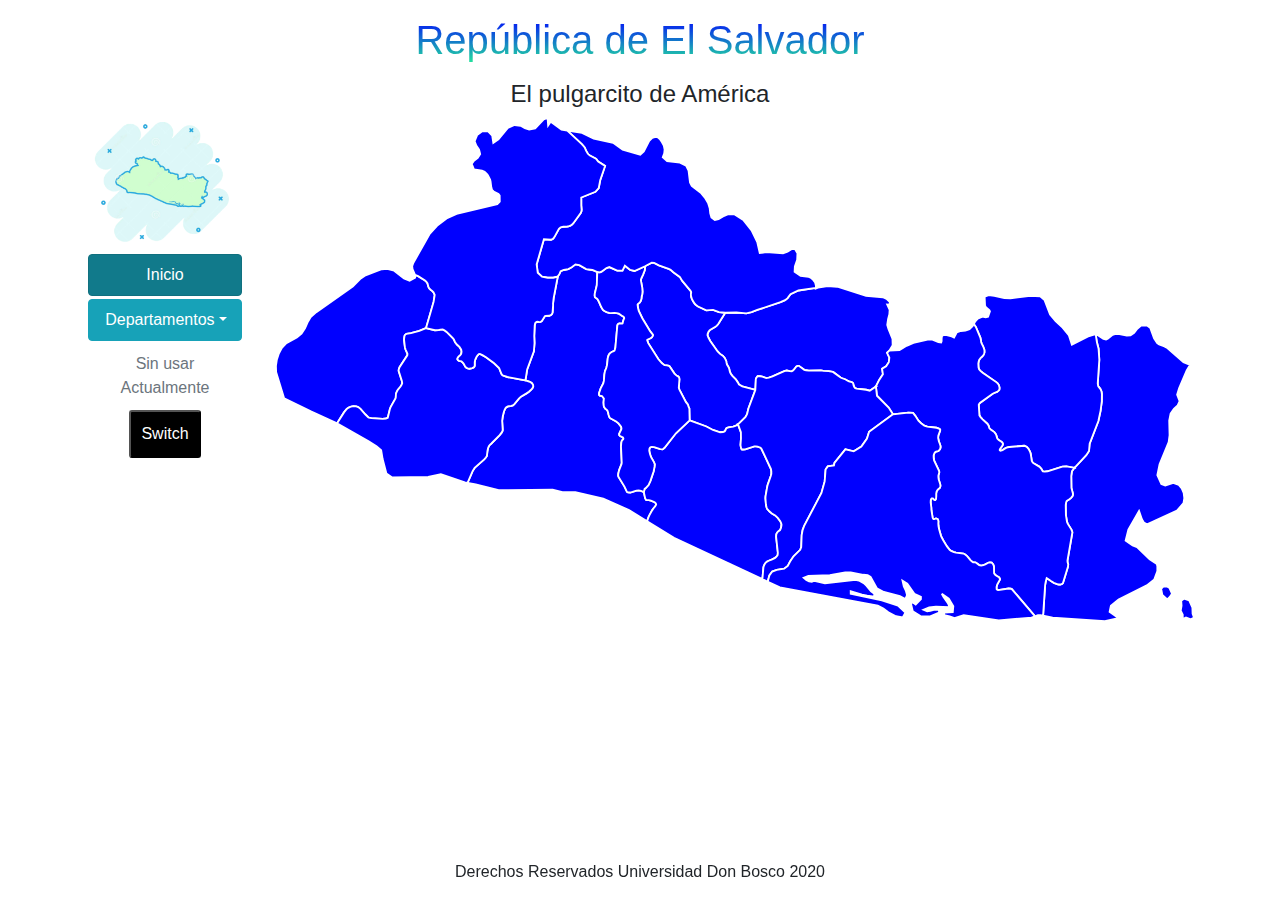
==== commit 817db25e: "Added JS code and Light/Dark mode" ====
--- a/index.html
+++ b/index.html
@@ -40,12 +40,18 @@
                         <div class="dropdown-menu">
                             <a class="dropdown-item" href="Departamentos/Auachapán.html">Ahuachapan</a>
                             <a class="dropdown-item" href="Departamentos/Cabañas.html">Cabañas</a>
-                            <a class="dropdown-item" href="/Departamentos/Cuscatlán.html">Cuscatlán</a>
+                            <a class="dropdown-item" href="Departamentos/Cuscatlán.html">Cuscatlán</a>
                             <a class="dropdown-item" href="Departamentos/La Libertad.html">La Libertad</a>
                             <a class="dropdown-item" href="Departamentos/La Paz.html">La Paz</a>
-                            <a class="dropdown-item" href="/Departamentos/Sonsonate.html">Sonsonate</a>
                             <a class="dropdown-item" href="Departamentos/San Salvador.html">San Salvador</a>
+                            <a class="dropdown-item" href="Departamentos/Chalatenango.html">Chalatenango</a>
                         </div>
+                    </li>
+                    <li class="nav-item">
+                        <a class="nav-link disabled" href="#">Sin usar Actualmente</a>
+                    </li>
+                    <li class="nav-item">
+                        <button onclick="switchSheet()">Switch</button>
                     </li>
                 </ul>
             </div>
@@ -115,7 +121,7 @@
                         Ext.Territotial:1,226 km². 
                         Poblacion: 438 960  hab..  
                         Fiestas Patronales: 25 de Enero al 2 de febrero
-                        " xlink:href="Departamentos/Sonsonate.html">
+                        " xlink:href="#">
                         <path d="M272.2 286.3l4.7 1.5 1 0.5 1.6 1.3 1 1.9 0.2 1.2-0.6 1.6-1.1 1.6-3 2.7-2.6 1.8-6.1 3.6-2.2 2.1-4.9 6-1.6 1.3-1.7 0.7-2.8 0.3-1 0.2-1.7 1-0.8 0.8-0.9 1.6-0.9 2.3-1.2 5-0.7 4.9 0.6 9.4-0.1 1.4-1.1 2.1-2.1 2.7-9 9.1-1.6 1.4-1 1.3-1 2.1-0.7 3.6-0.6 5.1-1.1 1.7-1.8 2.1-10.4 9.2-2.2 3.5-5.5 12.7-2.9-0.5-26.1-8.7-13.8 2.9-39.1 0.5-6.3-4.4-4.1-15.6-1.6-9.7-5.1-4.3-8.5-5.3-33.4-19-0.9-0.4 0.9-1.6 6.6-10.4 3-3.7 2.2-1.6 2.6-1.1 2.4-0.4 3.1 0.2 2.1 0.8 2.5 1.9 5.4 6.2 3 2.9 0.8 0.6 2.6 0.5 12.4 0.7 3.4-0.4 2.1-0.8 2.3-9.5 0.8-2 5.3-9.6 0.3-1 0.2-4 0.7-1.8 1.2-2.3 3.1-3.7 1.2-2 0.6-1.7-0.4-2.4-3.5-11 0.2-1.7 0.8-2.3 8.4-12.8 0.2-1.5-1.3-3-0.8-1.9-0.7-2.5-0.9-7.9 0.1-1.8 0.4-2.7 0.9-1.3 1.1-0.7 5-0.8 9.1-2.5 7.3-3.1 9.6 2.4 3.7-0.1 2.2-0.6 2.6-0.2 1.9 1 2.4 1.7 6.7 6.6 1.2 1.7 1.3 3 2.2 2.7 2.5 2.3 1.9 3 0.4 2.2-0.4 2.4-1.2 1.7-1.6 1.3-1.2 1.7-0.1 1.1 0.5 0.9 1.3 0.9 2.6 0.4 1.9 2 1 1.4 1 2.3 1.6 1.5 1.3 0.5 1.9 0.4 3-0.7 1.5-0.7 0.9-1 0.3-1 0-3.8 0.5-2.4 1.3-3 1.1-1.8 1.5-1.4 1.2-0.2 2.8 1.2 3.9 2.4 8.8 6.5 5.4 5.1 2.5 6.3 1.2 1.7 5.3 1.8 19.6 3.7z" id="SLV1348" name="Sonsonate">
                         </path>
                         </a>
@@ -138,7 +144,7 @@
                         Ext.Territotial: 144,4 km². 
                         Poblacion: 34.045   hab.. 
                         Fiestas Patronales:  6 al 22 de diciembre.
-                        " xlink:href="Departamentos/La Union.html">
+                        " xlink:href="#">
                         <path d="M997.4 539.8l1.6 4.3-3.5 1.9-5.3-1.9-3.5 1.6 0-4.6-2.2-4.6 0.9-5.4-0.4-5.4 3-2.1 5.7 1.9 3.5 7.8 0.2 6.5z m-24.8-18.1l-2.7 2.7-5.4-4.9-1.3-6.7 2.4-2.4 3.5-0.3 3.2 1.9 2.7 6.2-2.4 3.5z m-137.7 20.3l2.2-33.2 0.6-3.3 1.1-4.2 0.8 0.4 3.4 2.5 3.6 2.2 4.3 1.5 1.3 0.3 1.4 0 1.9-0.6 1-1 5.4-17.7 0.3-2.6-0.7-2.4-0.1-1.8 5.3-30.5-0.2-1-0.8-2.1-3.9-6.2-0.9-2.1-1.2-7.5-0.2-10.8 0.4-2.8 0.6-1.7 0.8-0.6 1.8-1 2.2-1.8 1.6-1.9 0.4-1.4 0-1.4-1.6-6.1-0.2-12.9 0.8-5.3 2.7-3.7 12.8-13.7 3-4.6 0.7-8 9.5-24.5 2.4-11.4 1.3-9.9 0.1-8.1-0.4-2.6-0.8-2-0.5-1-1.9-2.4-0.5-0.9-0.4-2.5 1.7-25.8-0.8-12-1.8-7-1.3-8.3 2.3 0.5 6.1 4 2.8 0.8 1.9-1 5.3-4.1 3.2-1.1 4.1 0.3 8.1 1.6 4-0.2 4-2.9 3.4-4.3 4.1-3.5 6.2-0.2 3.9 3 4 11.2 3.4 5.1 2.1 1.3 5.8 2.2 2.5 1.4 18.2 15.7 7.2 3-3.7 6.1-8.3 19.3-2.1 7 2.7 7-2.1 4.6-4.1 3.9-3.6 5.2-1.5 7.5 0.4 15.8-1 7.7-9.9 24-2.4 11.7 4.3 9.7 4.3 1.6 8.7-2.9 6 2.3 3.2 3.7 2.1 5.1 0.7 5.7-0.9 5.4-7.1 8.1-32.5 14.9-3.5-2-2.1-3.5-3.1-9.1-11.6 20.2-3 12 7.6 5.2 4.8 1.9 13.7 13.2 7.8 5.2 0.6 2.5 0 5.2-3.3 9-8.2 6.5-30.7 15.5-8.3 6.6-1.4 6.8 9.5 6.6-14.6 3.4-56.8-3.9-10.4-2.1z" id="SLV1350" name="La Unión">
                         </path>
                         </a>
@@ -149,7 +155,7 @@
                         Ext.Territotial: 1.447 km². 
                         Poblacion:  252 500   hab.. 
                         Fiestas Patronales:  20 al 24 de agosto.
-                        " xlink:href="Departamentos/Morazan.html">
+                        " xlink:href="#">
                         <path d="M892.1 236.6l1.3 8.3 1.8 7 0.8 12-1.7 25.8 0.4 2.5 0.5 0.9 1.9 2.4 0.5 1 0.8 2 0.4 2.6-0.1 8.1-1.3 9.9-2.4 11.4-9.5 24.5-0.7 8-3 4.6-12.8 13.7-8.8-1.5-4.3 0.3-16.1 5-3.1 0.3-2-0.3-0.6-0.7-1.1-2-0.9-1.1-1.4-1.3-6.1-3.7-0.9-0.6-1.1-1.8-1.1-7.6-0.7-2.3-1.5-2.8-1.8-2.3-1.5-1-1.5-0.5-16 1.3-2.3 0.5-2.1 0.8-3.3 2-2.3 0.7-0.7-0.5 0-0.8 0.5-0.9 2.4-3.3 0.4-1 0.1-1.1-0.6-1.1-1-0.9-2.9-1.9-1.6-1.6-0.7-2.2-0.2-1.2-0.8-1.7-1.5-2-4-2.9-1.5-1.5-0.7-2.6-1.4-2.1-5.2-4.7-2.2-2.5-1.2-1.9-0.7-10.7 0-1.1 1.2-1.7 13.5-9.8 1.9-1 3.2-1.2 1.7-1.3 0.7-0.8 0.3-1.2 0-1.6-0.7-2.5-1.1-1.7-1-1-15.5-10.7-2.4-2.1-1.5-1.6-0.6-2.2-0.2-4.1 0.4-2.4 0.5-1.5 1.7-2.4 1.6-1.3 1.4-1.6 0.8-2 0.3-1.2-0.1-2.5-1.3-3.6-1.6-3.2-0.7-1.8-0.1-1.4-0.7-3.4-4.9-11.5-2.2-3.1 1.6-3 2.7-3 5-2.1 3.6 0.6 2.6-0.6 2-5.8-0.7-1.2-3.7-3.4-0.9-1.5-0.4-8.4 0.2-1.5 4.1-1.5 6.2 0.7 10.9 2.4 6.6 0.2 21.5-2.6 10.8 0.6 4.8 4 6 15.7 6 7.2 7.6 7 6.7 8.1 3.4 10.5 18.8-9.4 6.2-1.7 0.9 0.2z" id="SLV1351" name="Morazán">
                         </path>
                        </a>
@@ -160,7 +166,7 @@
                        Ext. Territotial: 2,077 km². 
                        Poblacion: 434 003   hab..  
                        Fiestas Patronales: Noviembre.
-                       " xlink:href="Departamentos/San Miguel.html">
+                       " xlink:href="#">
                         <path d="M869 381.3l-2.7 3.7-0.8 5.3 0.2 12.9 1.6 6.1 0 1.4-0.4 1.4-1.6 1.9-2.2 1.8-1.8 1-0.8 0.6-0.6 1.7-0.4 2.8 0.2 10.8 1.2 7.5 0.9 2.1 3.9 6.2 0.8 2.1 0.2 1-5.3 30.5 0.1 1.8 0.7 2.4-0.3 2.6-5.4 17.7-1 1-1.9 0.6-1.4 0-1.3-0.3-4.3-1.5-3.6-2.2-3.4-2.5-0.8-0.4-1.1 4.2-0.6 3.3-2.2 33.2-2.9-0.5-2.8 0-3 1.2-25.3-29.5-1.1-0.4-2.4-0.3-11.2 1.7-1-0.2-0.8-0.8-0.1-2.1 0.7-2.8 3.1-5.6-0.3-1.2-0.9-1.3-2.7-1.5-1.6-1.3-1-1.5-0.1-6.3-0.1-1.2-0.4-1.3-0.7-1.3-1.3-1.5-1.8-0.2-1.3 0.2-3.9 2-2 0.9-2.4 0.4-2.2-0.6-3.3-2.5-1-0.4-2.3 0-1.2-0.8-1.7-1.7-3.6-4.3-2.1-1.8-1.9-1-8.1-1-2.2-0.5-3.1-1.4-1.6-1.2-2.9-3.7-4.1-6.7-2.3-4.5-2.2-7.6-0.6-3.3-0.2-2.5 0.1-2.7-0.3-1.3-0.6-1.1-1.7-0.6-1.9 0.7-0.7 0-0.6-0.5-0.5-1.3-1.3-7.9-0.1-2.7-0.7-5.7 0.1-2.5 0.3-1.1 0.7-0.8 1.3 0 1.7 1.6 0.8 0.1 0.6-0.7 0.4-1.1 0.1-2.6 0-2.6 0.5-2.4 1.2-1.8 2.2-2 0.5-1.2 0.2-1-0.2-1.6-1.7-5.6-0.3-2.2 0-1.7 0.9-3.3 0-1.1-0.6-1.5-5-10.6-0.4-2.4-0.1-2.5 0.2-1.3 0.8-2 0.6-0.8 1-0.5 2.2-0.7 1-0.5 1.2-1.6 0.4-1.1 0.2-1.1-0.2-1.6-0.6-1.7-1.1-3-0.8-3.6 0.2-2.5 2-5.5 0-1.2-1.4-1.1-2.5-0.8-10.1-1.2-3.2-1.1-3.5-2.6-2.9-2.7-3.4-5.4-2.5-3.2-5-0.3-16.8 1.9-4.7-7.4-12.7-12.8-1.1-10-0.1-0.1 3.8-7.4 3.9-5.9-0.9-5.9 4.4-2.8 2.9-4.3 0.6-5-2.5-5.3 2.5-2.3 11-0.6 7.7-4.7 7.5-3.2 16.6-3.7 4 0.2 6.5 2.6 3 0.4 0.5-1.3 0-2.5 0.3-2.6 1.3-1.5 2.7-0.2 3.3 0.6 3.3 0.9 2.6 1.2 2.9-5.4 4.4-1.6 5-0.4 4.5-1.5 3.3-3.2 1.4-2.4 2.2 3.1 4.9 11.5 0.7 3.4 0.1 1.4 0.7 1.8 1.6 3.2 1.3 3.6 0.1 2.5-0.3 1.2-0.8 2-1.4 1.6-1.6 1.3-1.7 2.4-0.5 1.5-0.4 2.4 0.2 4.1 0.6 2.2 1.5 1.6 2.4 2.1 15.5 10.7 1 1 1.1 1.7 0.7 2.5 0 1.6-0.3 1.2-0.7 0.8-1.7 1.3-3.2 1.2-1.9 1-13.5 9.8-1.2 1.7 0 1.1 0.7 10.7 1.2 1.9 2.2 2.5 5.2 4.7 1.4 2.1 0.7 2.6 1.5 1.5 4 2.9 1.5 2 0.8 1.7 0.2 1.2 0.7 2.2 1.6 1.6 2.9 1.9 1 0.9 0.6 1.1-0.1 1.1-0.4 1-2.4 3.3-0.5 0.9 0 0.8 0.7 0.5 2.3-0.7 3.3-2 2.1-0.8 2.3-0.5 16-1.3 1.5 0.5 1.5 1 1.8 2.3 1.5 2.8 0.7 2.3 1.1 7.6 1.1 1.8 0.9 0.6 6.1 3.7 1.4 1.3 0.9 1.1 1.1 2 0.6 0.7 2 0.3 3.1-0.3 16.1-5 4.3-0.3 8.8 1.5z" id="SLV1352" name="San Miguel">
                         </path>
                        </a>
@@ -171,7 +177,7 @@
                        Ext.Territotial: 1,184 km². 
                        Poblacion: 161 645  hab..  
                        Fiestas Patronales: 26 de diciembre.
-                       " xlink:href="Departamentos/San Vicente.html">
+                       " xlink:href="#">
                         <path d="M653.2 293l1.1 10 12.7 12.8 4.7 7.4-25.9 19-2.3 7.4-6.1 8.5-8.3 5.3-9.1-2.1-11.9 14.7-0.5 2.7-6.8 1.1-2.3 3.4-1 12.9-3.5 12.5-18.8 35.9-1.7 4.5-1 5.4-0.5 13.2-1.1 2.9-7.2 7-3.8 5.7-2.5 4.7-3.9 3.1-8.1 1.2-4.9 1.9-3.1 4.2-1.6 6 0 0.9-6-2.8 1.1-12.8 0.3-1.2 0.9-2.1 1.2-1.7 1.6-1.3 1.8-1 3.1-1.2 3.8-1.9 0.8-0.6 1.5-1.6 0.5-1 0.2-2.4-1.9-17.3 0.2-2.6 0.4-1.1 1.2-1.7 2.5-1.9 0.9-2 0.5-2.4 0.2-1.3-0.4-1.8-1-2.2-2.7-3.5-2.8-2.7-3.6-2.2-2.5-2-2.7-3-0.6-1.7-0.6-2.4-0.6-7.4 0.1-2 2-11.4 0.6-2 3.1-8.7 0.6-2.4 0-2.7-0.4-2.5-10.2-21.8-1.1-1.4-3.2-1.2-1.9-0.3-1.7 0.1-9.9 3.1-2.6 0.2-1.2-0.2-0.8-1.7-0.5-2.9 0.5-7.1-0.1-7-3.1-8.4 8-7.9 0.9-1.4 1-2 1.4-5.9 7.5-20.2 0.6-12.2 0.8-1.3 1.1-1.5 2.7 0.1 2.4 0.5 4.3 1.5 2.8-0.5 4-1.3 12.8-5.7 2.7-0.7 3 0.7 2.4 0.2 1.4-0.9 1.4-1.4 2-2.8 1.5-0.8 1.4-0.1 5.9 4.3 2 0.5 2.9 0.3 13.2-0.1 2.7 0.5 5.6 0.3 4.6 0.8 0.9 0.5 7.6 5.6 1 0.5 4.4 1.6 2.7 1.6 1 0.5 2.9 0.7 1.1 0.6 0.6 1 0.5 2.3 0.9 2 0.8 0.7 1.5 0.5 10.4 1.3 3.9 1 6.7-4.5z" id="SLV1353" name="San Vicente">
                         </path>
                         </a>
@@ -182,7 +188,7 @@
                         Ext.Territotial:  2.130 km². 
                         Poblacion:  73.064  hab..  
                         Fiestas Patronales: 16 al 29 de noviembre.
-                        " xlink:href="Departamentos/Usulutan.html">
+                        " xlink:href="#">
                         <path d="M826.2 542.7l-3.9 1.5-35.6 3-38.1-5.8-10 3.2-5.2-1.8-6-1.3 0-2.7 9.3-0.6 0.6-6.5-4.9-8.1-7.6-5.3 1.7 3.3 4.9 6.9 1.9 4.3-14.9-0.5-7.3 0.7-6.2 2.7 4 1.7 3.2-0.5 3.9-1.1 5.8-0.1 0 3.1-9.6 4-10.6-0.3-8.3-5.1-2.5-10.4 4.1 1.8 1.5 1.1 5.7-5.8 0-2.6-7.1-3.2-7.7-11-5.2-3.2 1.4 6.1 2.3 5 1.2 4.5-1.8 4.4-6-3.4-17.4-4.4-7.6-4.1-6.8-12.2-3.2-2-4.8-0.4-13.6-2.7-6 0-16.7 3.1-23.3 0.7-5.1 2.2 2.8 2.3 3 1.6 3 0.5 2.7-1.2 11.6 2.7 33.1-3.6 3.7 0.6 5.3 2.9 2.9 2.7 5.1 6.3 3.5 2.6 0 3.2-7.7-1.3-5.6-1.1-12.3-3.7 0 2.9 33.8 7 17.6 5.7 8 7.8-2.9 5.1-7.4-1.2-8.2-4.4-5.4-4.1-6.1-3.1-106.4-19.8-13-6.1 0-0.9 1.6-6 3.1-4.2 4.9-1.9 8.1-1.2 3.9-3.1 2.5-4.7 3.8-5.7 7.2-7 1.1-2.9 0.5-13.2 1-5.4 1.7-4.5 18.8-35.9 3.5-12.5 1-12.9 2.3-3.4 6.8-1.1 0.5-2.7 11.9-14.7 9.1 2.1 8.3-5.3 6.1-8.5 2.3-7.4 25.9-19 16.8-1.9 5 0.3 2.5 3.2 3.4 5.4 2.9 2.7 3.5 2.6 3.2 1.1 10.1 1.2 2.5 0.8 1.4 1.1 0 1.2-2 5.5-0.2 2.5 0.8 3.6 1.1 3 0.6 1.7 0.2 1.6-0.2 1.1-0.4 1.1-1.2 1.6-1 0.5-2.2 0.7-1 0.5-0.6 0.8-0.8 2-0.2 1.3 0.1 2.5 0.4 2.4 5 10.6 0.6 1.5 0 1.1-0.9 3.3 0 1.7 0.3 2.2 1.7 5.6 0.2 1.6-0.2 1-0.5 1.2-2.2 2-1.2 1.8-0.5 2.4 0 2.6-0.1 2.6-0.4 1.1-0.6 0.7-0.8-0.1-1.7-1.6-1.3 0-0.7 0.8-0.3 1.1-0.1 2.5 0.7 5.7 0.1 2.7 1.3 7.9 0.5 1.3 0.6 0.5 0.7 0 1.9-0.7 1.7 0.6 0.6 1.1 0.3 1.3-0.1 2.7 0.2 2.5 0.6 3.3 2.2 7.6 2.3 4.5 4.1 6.7 2.9 3.7 1.6 1.2 3.1 1.4 2.2 0.5 8.1 1 1.9 1 2.1 1.8 3.6 4.3 1.7 1.7 1.2 0.8 2.3 0 1 0.4 3.3 2.5 2.2 0.6 2.4-0.4 2-0.9 3.9-2 1.3-0.2 1.8 0.2 1.3 1.5 0.7 1.3 0.4 1.3 0.1 1.2 0.1 6.3 1 1.5 1.6 1.3 2.7 1.5 0.9 1.3 0.3 1.2-3.1 5.6-0.7 2.8 0.1 2.1 0.8 0.8 1 0.2 11.2-1.7 2.4 0.3 1.1 0.4 25.3 29.5z" id="SLV1354" name="Usulután">
                         </path>
                         </a>
@@ -204,7 +210,7 @@
                         Ext.Territotial: 408 km².
                         Poblacion: 270 413 habitantes hab. 
                         Fiestas Patronales: 17 al 26 de julio," 
-                        xlink:href="Departamentos/Santa Ana.html">
+                        xlink:href="#">
                             <path d="M317.7 14.8l15.8 14.7 2.7 3.1 0.5 0.8 1.4 3.2 1.8 3.1 0.9 0.9 1.5 1.2 6.1 3.2 0.9 0.8 2 2.6 7.5 4.8-5.3 15.4-1.6 8.6-3.6 4.1-15.4 6.2 0 8.6 0.4 4.7-0.2 1.6-0.8 2-8 11.1-1.4 1.4-1.8 1.2-2.1 0.7-1.3 0.2-4.3 0.3-2.2 0.5-1 0.4-1.6 1.3-4.8 8.8-1 1.4-0.8 0.8-2 0.9-7.7-0.5-7.9 27.3 1.2 9.1 4.6 4.3 6.2 1.1 6.1 0 4.9-1.3-4.5 23.5-0.7 6.2 0.1 1.3-0.6 8.2-0.5 1.3-0.9 1.1-2.1 1-4 0.2-0.9 0.4-3.3 5.3-1.4 0.9-1.1 0.2-2.1-0.4-1 0.2-0.9 0.6-0.7 0.8-0.5 2.4-0.5 11.4 0.3 7.6-0.7 9.1-7.3 19.8-1.9 11.8-19.6-3.7-5.3-1.8-1.2-1.7-2.5-6.3-5.4-5.1-8.8-6.5-3.9-2.4-2.8-1.2-1.2 0.2-1.5 1.4-1.1 1.8-1.3 3-0.5 2.4 0 3.8-0.3 1-0.9 1-1.5 0.7-3 0.7-1.9-0.4-1.3-0.5-1.6-1.5-1-2.3-1-1.4-1.9-2-2.6-0.4-1.3-0.9-0.5-0.9 0.1-1.1 1.2-1.7 1.6-1.3 1.2-1.7 0.4-2.4-0.4-2.2-1.9-3-2.5-2.3-2.2-2.7-1.3-3-1.2-1.7-6.7-6.6-2.4-1.7-1.9-1-2.6 0.2-2.2 0.6-3.7 0.1-9.6-2.4 8.2-28.4 1.2-7.7-1.3-2.7-1.5-1.6-1.6-1.3-1.5-1.4-1-2-0.9-3.4-1.2-1.8-1.5-1.3-7.5-4.8-3.4-1.4-2.7-6.2-0.4-3.3 1.2-3.4 17.6-31.3 8.2-9.1 10.4-8 10.9-5 44.2-10.6 2.7-2.7-0.1-6.6-1.3-1.8-5.2-2.6-1.8-1.8-0.8-2.8-0.8-6.5-0.5-2-2.4-4.5-1.2-1.6-2.4-2.3-2.8-1.3-8.6-1.1-2.6-6.1 2.5-3.5 4.1-3 2.6-4.2-1.2-4.9-3-4.3-1.8-4.8 2.7-6.7 5.9-4.4 6 0.5 4.5 4.6 1.2 7.9 5.6-4 10.2-12.4 7.3-3.1 6.6 0.8 4.6 2.5 4.7 1.7 6.5-1.3 9.3-9.8 4.2-1.6 0.6 8.2 2.1-3.2 0.4-1 12 8.7 6.3 1.1z" id="SLV1358" name="Santa Ana">
                             </path>
                         </a>
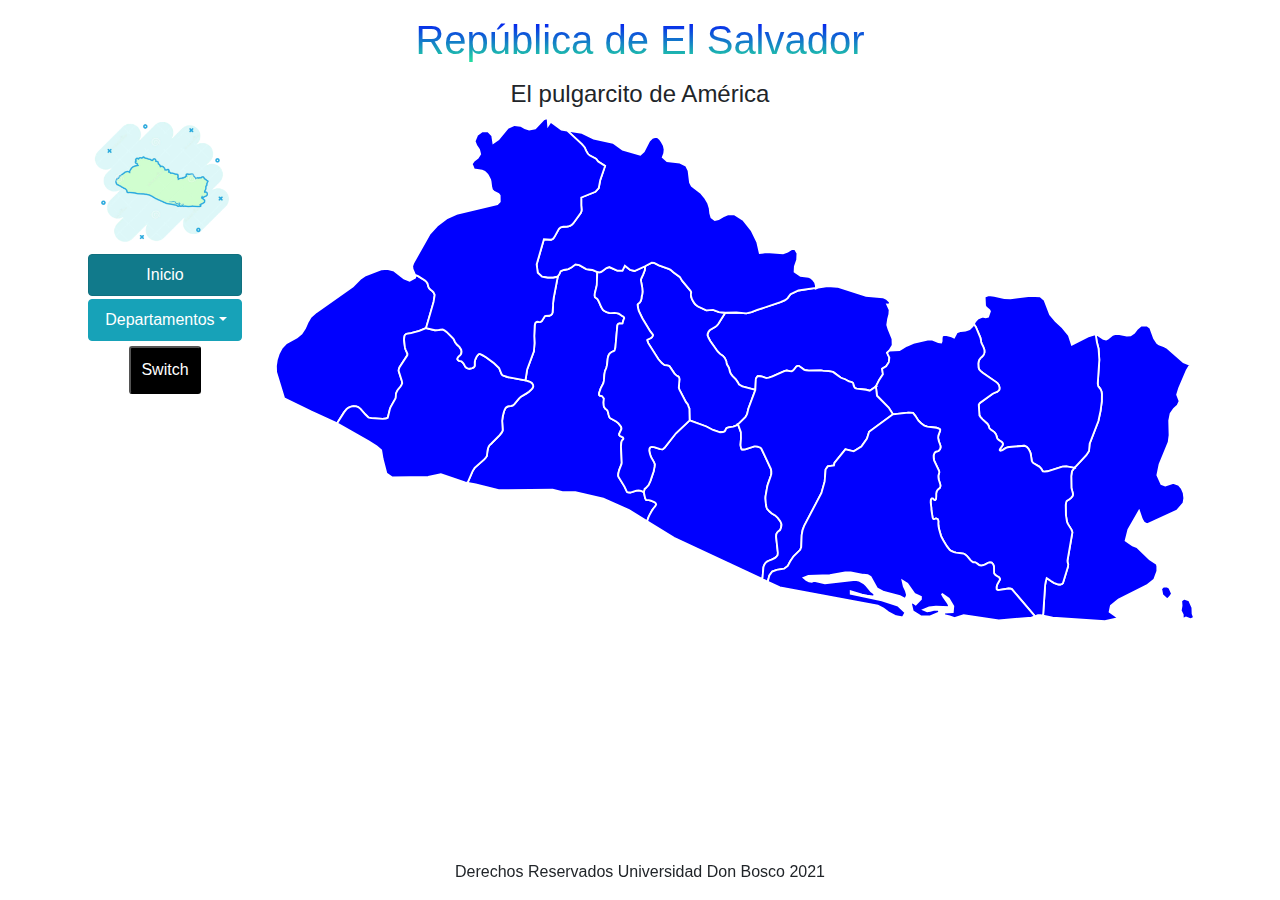
==== commit 6e937283: "Fixed General Bugs" ====
--- a/index.html
+++ b/index.html
@@ -48,9 +48,6 @@
                         </div>
                     </li>
                     <li class="nav-item">
-                        <a class="nav-link disabled" href="#">Sin usar Actualmente</a>
-                    </li>
-                    <li class="nav-item">
                         <button onclick="switchSheet()">Switch</button>
                     </li>
                 </ul>
@@ -227,7 +224,7 @@
         </div>
         <div class="row">
             <div class="col-12 fixed-bottom text-center">
-                <Blockquote>Derechos Reservados Universidad Don Bosco 2020</Blockquote>
+                <Blockquote>Derechos Reservados Universidad Don Bosco 2021</Blockquote>
             </div>
         </div>
     </div>
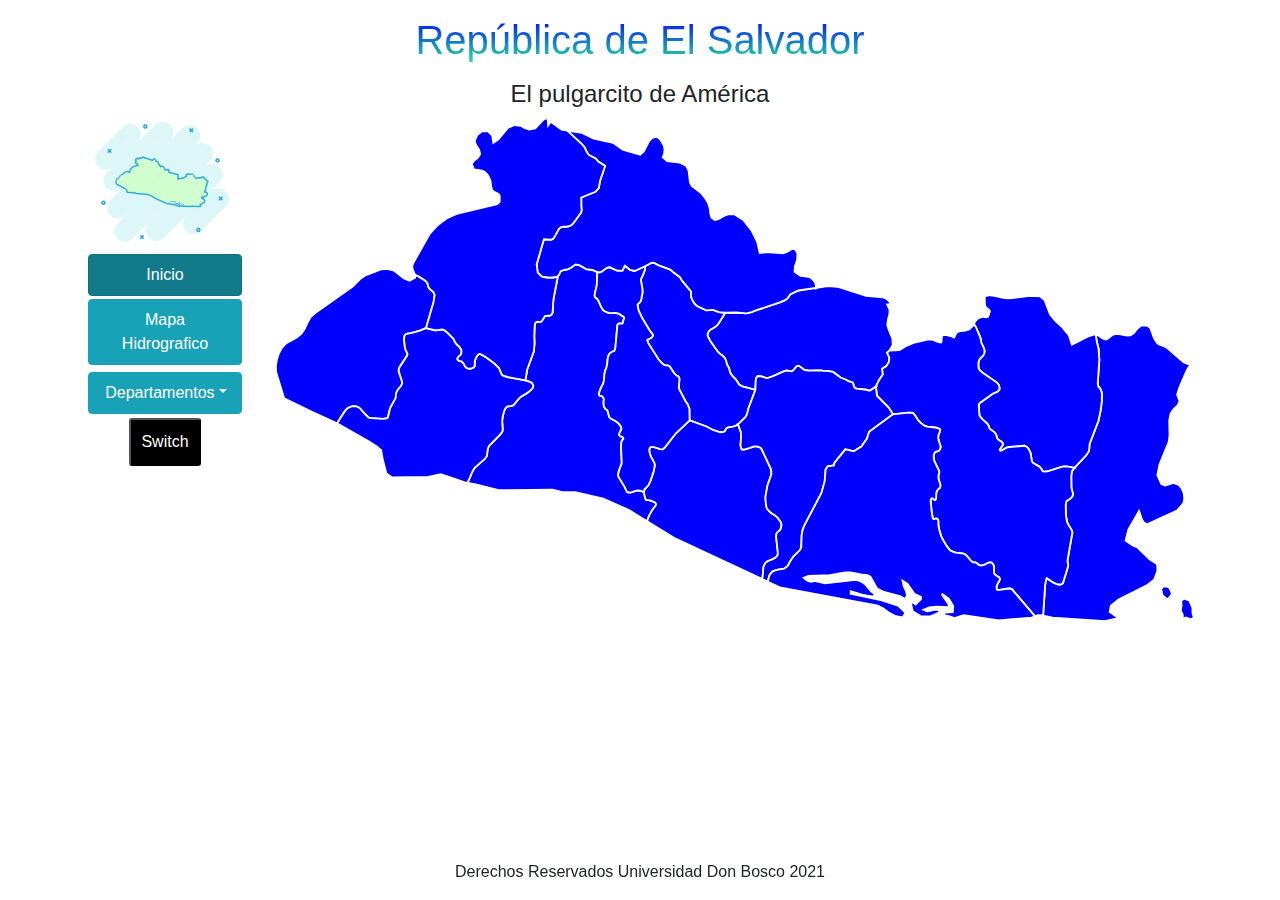
==== commit 4760ec17: "Arreglado: Errores visuales; Agregado: Rios/Mapa Hidrográfico" ====
--- a/index.html
+++ b/index.html
@@ -19,6 +19,11 @@
 </head>
 
 <body>
+    <div id="myModal" class="modal" style="z-index: 100; display: none;">
+        <span class="close">&times;</span>
+        <img class="modal-content" id="img01">
+        <div id="caption"></div>
+    </div>
     <div class="container">
         <div class="row text-center">
             <div class="col-12">
@@ -34,6 +39,9 @@
                     <a class="navbar-brand" href="index.html"><img class="img-fluid d-none d-md-block" src="img/icono mapa de El salvador.ico" alt=""></a>
                     <li class="nav-item">
                         <a class="nav-link active btn btn-info espacio" href="index.html">Inicio</a>
+                    </li>
+                    <li class="nav-item">
+                        <a class="nav-link btn btn-info espacio" id="hydroMap">Mapa Hidrografico</a>
                     </li>
                     <li class="nav-item dropdown">
                         <a class="nav-link dropdown-toggle btn btn-info espacio" data-toggle="dropdown" href="#" role="button" aria-haspopup="true" aria-expanded="false">Departamentos</a>
@@ -43,8 +51,15 @@
                             <a class="dropdown-item" href="Departamentos/Cuscatlán.html">Cuscatlán</a>
                             <a class="dropdown-item" href="Departamentos/La Libertad.html">La Libertad</a>
                             <a class="dropdown-item" href="Departamentos/La Paz.html">La Paz</a>
+                            <a class="dropdown-item" href="Departamentos/Sonsonate.html">Sonsonate</a>
                             <a class="dropdown-item" href="Departamentos/San Salvador.html">San Salvador</a>
+                            <a class="dropdown-item" href="Departamentos/La Union.html">La Unión</a>
+                            <a class="dropdown-item" href="Departamentos/Morazan.html">Morazán</a>
+                            <a class="dropdown-item" href="Departamentos/San Miguel.html">San Miguel</a>
+                            <a class="dropdown-item" href="Departamentos/San Vicente.html">San Vicente</a>
+                            <a class="dropdown-item" href="Departamentos/Usulutan.html">Usulután</a>
                             <a class="dropdown-item" href="Departamentos/Chalatenango.html">Chalatenango</a>
+                            <a class="dropdown-item" href="Departamentos/Santa Ana.html">Santa Ana</a>
                         </div>
                     </li>
                     <li class="nav-item">
@@ -118,7 +133,7 @@
                         Ext.Territotial:1,226 km². 
                         Poblacion: 438 960  hab..  
                         Fiestas Patronales: 25 de Enero al 2 de febrero
-                        " xlink:href="#">
+                        " xlink:href="Departamentos/Sonsonate.html">
                         <path d="M272.2 286.3l4.7 1.5 1 0.5 1.6 1.3 1 1.9 0.2 1.2-0.6 1.6-1.1 1.6-3 2.7-2.6 1.8-6.1 3.6-2.2 2.1-4.9 6-1.6 1.3-1.7 0.7-2.8 0.3-1 0.2-1.7 1-0.8 0.8-0.9 1.6-0.9 2.3-1.2 5-0.7 4.9 0.6 9.4-0.1 1.4-1.1 2.1-2.1 2.7-9 9.1-1.6 1.4-1 1.3-1 2.1-0.7 3.6-0.6 5.1-1.1 1.7-1.8 2.1-10.4 9.2-2.2 3.5-5.5 12.7-2.9-0.5-26.1-8.7-13.8 2.9-39.1 0.5-6.3-4.4-4.1-15.6-1.6-9.7-5.1-4.3-8.5-5.3-33.4-19-0.9-0.4 0.9-1.6 6.6-10.4 3-3.7 2.2-1.6 2.6-1.1 2.4-0.4 3.1 0.2 2.1 0.8 2.5 1.9 5.4 6.2 3 2.9 0.8 0.6 2.6 0.5 12.4 0.7 3.4-0.4 2.1-0.8 2.3-9.5 0.8-2 5.3-9.6 0.3-1 0.2-4 0.7-1.8 1.2-2.3 3.1-3.7 1.2-2 0.6-1.7-0.4-2.4-3.5-11 0.2-1.7 0.8-2.3 8.4-12.8 0.2-1.5-1.3-3-0.8-1.9-0.7-2.5-0.9-7.9 0.1-1.8 0.4-2.7 0.9-1.3 1.1-0.7 5-0.8 9.1-2.5 7.3-3.1 9.6 2.4 3.7-0.1 2.2-0.6 2.6-0.2 1.9 1 2.4 1.7 6.7 6.6 1.2 1.7 1.3 3 2.2 2.7 2.5 2.3 1.9 3 0.4 2.2-0.4 2.4-1.2 1.7-1.6 1.3-1.2 1.7-0.1 1.1 0.5 0.9 1.3 0.9 2.6 0.4 1.9 2 1 1.4 1 2.3 1.6 1.5 1.3 0.5 1.9 0.4 3-0.7 1.5-0.7 0.9-1 0.3-1 0-3.8 0.5-2.4 1.3-3 1.1-1.8 1.5-1.4 1.2-0.2 2.8 1.2 3.9 2.4 8.8 6.5 5.4 5.1 2.5 6.3 1.2 1.7 5.3 1.8 19.6 3.7z" id="SLV1348" name="Sonsonate">
                         </path>
                         </a>
@@ -141,7 +156,7 @@
                         Ext.Territotial: 144,4 km². 
                         Poblacion: 34.045   hab.. 
                         Fiestas Patronales:  6 al 22 de diciembre.
-                        " xlink:href="#">
+                        " xlink:href="Departamentos/La Union.html">
                         <path d="M997.4 539.8l1.6 4.3-3.5 1.9-5.3-1.9-3.5 1.6 0-4.6-2.2-4.6 0.9-5.4-0.4-5.4 3-2.1 5.7 1.9 3.5 7.8 0.2 6.5z m-24.8-18.1l-2.7 2.7-5.4-4.9-1.3-6.7 2.4-2.4 3.5-0.3 3.2 1.9 2.7 6.2-2.4 3.5z m-137.7 20.3l2.2-33.2 0.6-3.3 1.1-4.2 0.8 0.4 3.4 2.5 3.6 2.2 4.3 1.5 1.3 0.3 1.4 0 1.9-0.6 1-1 5.4-17.7 0.3-2.6-0.7-2.4-0.1-1.8 5.3-30.5-0.2-1-0.8-2.1-3.9-6.2-0.9-2.1-1.2-7.5-0.2-10.8 0.4-2.8 0.6-1.7 0.8-0.6 1.8-1 2.2-1.8 1.6-1.9 0.4-1.4 0-1.4-1.6-6.1-0.2-12.9 0.8-5.3 2.7-3.7 12.8-13.7 3-4.6 0.7-8 9.5-24.5 2.4-11.4 1.3-9.9 0.1-8.1-0.4-2.6-0.8-2-0.5-1-1.9-2.4-0.5-0.9-0.4-2.5 1.7-25.8-0.8-12-1.8-7-1.3-8.3 2.3 0.5 6.1 4 2.8 0.8 1.9-1 5.3-4.1 3.2-1.1 4.1 0.3 8.1 1.6 4-0.2 4-2.9 3.4-4.3 4.1-3.5 6.2-0.2 3.9 3 4 11.2 3.4 5.1 2.1 1.3 5.8 2.2 2.5 1.4 18.2 15.7 7.2 3-3.7 6.1-8.3 19.3-2.1 7 2.7 7-2.1 4.6-4.1 3.9-3.6 5.2-1.5 7.5 0.4 15.8-1 7.7-9.9 24-2.4 11.7 4.3 9.7 4.3 1.6 8.7-2.9 6 2.3 3.2 3.7 2.1 5.1 0.7 5.7-0.9 5.4-7.1 8.1-32.5 14.9-3.5-2-2.1-3.5-3.1-9.1-11.6 20.2-3 12 7.6 5.2 4.8 1.9 13.7 13.2 7.8 5.2 0.6 2.5 0 5.2-3.3 9-8.2 6.5-30.7 15.5-8.3 6.6-1.4 6.8 9.5 6.6-14.6 3.4-56.8-3.9-10.4-2.1z" id="SLV1350" name="La Unión">
                         </path>
                         </a>
@@ -152,7 +167,7 @@
                         Ext.Territotial: 1.447 km². 
                         Poblacion:  252 500   hab.. 
                         Fiestas Patronales:  20 al 24 de agosto.
-                        " xlink:href="#">
+                        " xlink:href="Departamentos/Morazan.html">
                         <path d="M892.1 236.6l1.3 8.3 1.8 7 0.8 12-1.7 25.8 0.4 2.5 0.5 0.9 1.9 2.4 0.5 1 0.8 2 0.4 2.6-0.1 8.1-1.3 9.9-2.4 11.4-9.5 24.5-0.7 8-3 4.6-12.8 13.7-8.8-1.5-4.3 0.3-16.1 5-3.1 0.3-2-0.3-0.6-0.7-1.1-2-0.9-1.1-1.4-1.3-6.1-3.7-0.9-0.6-1.1-1.8-1.1-7.6-0.7-2.3-1.5-2.8-1.8-2.3-1.5-1-1.5-0.5-16 1.3-2.3 0.5-2.1 0.8-3.3 2-2.3 0.7-0.7-0.5 0-0.8 0.5-0.9 2.4-3.3 0.4-1 0.1-1.1-0.6-1.1-1-0.9-2.9-1.9-1.6-1.6-0.7-2.2-0.2-1.2-0.8-1.7-1.5-2-4-2.9-1.5-1.5-0.7-2.6-1.4-2.1-5.2-4.7-2.2-2.5-1.2-1.9-0.7-10.7 0-1.1 1.2-1.7 13.5-9.8 1.9-1 3.2-1.2 1.7-1.3 0.7-0.8 0.3-1.2 0-1.6-0.7-2.5-1.1-1.7-1-1-15.5-10.7-2.4-2.1-1.5-1.6-0.6-2.2-0.2-4.1 0.4-2.4 0.5-1.5 1.7-2.4 1.6-1.3 1.4-1.6 0.8-2 0.3-1.2-0.1-2.5-1.3-3.6-1.6-3.2-0.7-1.8-0.1-1.4-0.7-3.4-4.9-11.5-2.2-3.1 1.6-3 2.7-3 5-2.1 3.6 0.6 2.6-0.6 2-5.8-0.7-1.2-3.7-3.4-0.9-1.5-0.4-8.4 0.2-1.5 4.1-1.5 6.2 0.7 10.9 2.4 6.6 0.2 21.5-2.6 10.8 0.6 4.8 4 6 15.7 6 7.2 7.6 7 6.7 8.1 3.4 10.5 18.8-9.4 6.2-1.7 0.9 0.2z" id="SLV1351" name="Morazán">
                         </path>
                        </a>
@@ -163,7 +178,7 @@
                        Ext. Territotial: 2,077 km². 
                        Poblacion: 434 003   hab..  
                        Fiestas Patronales: Noviembre.
-                       " xlink:href="#">
+                       " xlink:href="Departamentos/San Miguel.html">
                         <path d="M869 381.3l-2.7 3.7-0.8 5.3 0.2 12.9 1.6 6.1 0 1.4-0.4 1.4-1.6 1.9-2.2 1.8-1.8 1-0.8 0.6-0.6 1.7-0.4 2.8 0.2 10.8 1.2 7.5 0.9 2.1 3.9 6.2 0.8 2.1 0.2 1-5.3 30.5 0.1 1.8 0.7 2.4-0.3 2.6-5.4 17.7-1 1-1.9 0.6-1.4 0-1.3-0.3-4.3-1.5-3.6-2.2-3.4-2.5-0.8-0.4-1.1 4.2-0.6 3.3-2.2 33.2-2.9-0.5-2.8 0-3 1.2-25.3-29.5-1.1-0.4-2.4-0.3-11.2 1.7-1-0.2-0.8-0.8-0.1-2.1 0.7-2.8 3.1-5.6-0.3-1.2-0.9-1.3-2.7-1.5-1.6-1.3-1-1.5-0.1-6.3-0.1-1.2-0.4-1.3-0.7-1.3-1.3-1.5-1.8-0.2-1.3 0.2-3.9 2-2 0.9-2.4 0.4-2.2-0.6-3.3-2.5-1-0.4-2.3 0-1.2-0.8-1.7-1.7-3.6-4.3-2.1-1.8-1.9-1-8.1-1-2.2-0.5-3.1-1.4-1.6-1.2-2.9-3.7-4.1-6.7-2.3-4.5-2.2-7.6-0.6-3.3-0.2-2.5 0.1-2.7-0.3-1.3-0.6-1.1-1.7-0.6-1.9 0.7-0.7 0-0.6-0.5-0.5-1.3-1.3-7.9-0.1-2.7-0.7-5.7 0.1-2.5 0.3-1.1 0.7-0.8 1.3 0 1.7 1.6 0.8 0.1 0.6-0.7 0.4-1.1 0.1-2.6 0-2.6 0.5-2.4 1.2-1.8 2.2-2 0.5-1.2 0.2-1-0.2-1.6-1.7-5.6-0.3-2.2 0-1.7 0.9-3.3 0-1.1-0.6-1.5-5-10.6-0.4-2.4-0.1-2.5 0.2-1.3 0.8-2 0.6-0.8 1-0.5 2.2-0.7 1-0.5 1.2-1.6 0.4-1.1 0.2-1.1-0.2-1.6-0.6-1.7-1.1-3-0.8-3.6 0.2-2.5 2-5.5 0-1.2-1.4-1.1-2.5-0.8-10.1-1.2-3.2-1.1-3.5-2.6-2.9-2.7-3.4-5.4-2.5-3.2-5-0.3-16.8 1.9-4.7-7.4-12.7-12.8-1.1-10-0.1-0.1 3.8-7.4 3.9-5.9-0.9-5.9 4.4-2.8 2.9-4.3 0.6-5-2.5-5.3 2.5-2.3 11-0.6 7.7-4.7 7.5-3.2 16.6-3.7 4 0.2 6.5 2.6 3 0.4 0.5-1.3 0-2.5 0.3-2.6 1.3-1.5 2.7-0.2 3.3 0.6 3.3 0.9 2.6 1.2 2.9-5.4 4.4-1.6 5-0.4 4.5-1.5 3.3-3.2 1.4-2.4 2.2 3.1 4.9 11.5 0.7 3.4 0.1 1.4 0.7 1.8 1.6 3.2 1.3 3.6 0.1 2.5-0.3 1.2-0.8 2-1.4 1.6-1.6 1.3-1.7 2.4-0.5 1.5-0.4 2.4 0.2 4.1 0.6 2.2 1.5 1.6 2.4 2.1 15.5 10.7 1 1 1.1 1.7 0.7 2.5 0 1.6-0.3 1.2-0.7 0.8-1.7 1.3-3.2 1.2-1.9 1-13.5 9.8-1.2 1.7 0 1.1 0.7 10.7 1.2 1.9 2.2 2.5 5.2 4.7 1.4 2.1 0.7 2.6 1.5 1.5 4 2.9 1.5 2 0.8 1.7 0.2 1.2 0.7 2.2 1.6 1.6 2.9 1.9 1 0.9 0.6 1.1-0.1 1.1-0.4 1-2.4 3.3-0.5 0.9 0 0.8 0.7 0.5 2.3-0.7 3.3-2 2.1-0.8 2.3-0.5 16-1.3 1.5 0.5 1.5 1 1.8 2.3 1.5 2.8 0.7 2.3 1.1 7.6 1.1 1.8 0.9 0.6 6.1 3.7 1.4 1.3 0.9 1.1 1.1 2 0.6 0.7 2 0.3 3.1-0.3 16.1-5 4.3-0.3 8.8 1.5z" id="SLV1352" name="San Miguel">
                         </path>
                        </a>
@@ -174,7 +189,7 @@
                        Ext.Territotial: 1,184 km². 
                        Poblacion: 161 645  hab..  
                        Fiestas Patronales: 26 de diciembre.
-                       " xlink:href="#">
+                       " xlink:href="Departamentos/San Vicente.html">
                         <path d="M653.2 293l1.1 10 12.7 12.8 4.7 7.4-25.9 19-2.3 7.4-6.1 8.5-8.3 5.3-9.1-2.1-11.9 14.7-0.5 2.7-6.8 1.1-2.3 3.4-1 12.9-3.5 12.5-18.8 35.9-1.7 4.5-1 5.4-0.5 13.2-1.1 2.9-7.2 7-3.8 5.7-2.5 4.7-3.9 3.1-8.1 1.2-4.9 1.9-3.1 4.2-1.6 6 0 0.9-6-2.8 1.1-12.8 0.3-1.2 0.9-2.1 1.2-1.7 1.6-1.3 1.8-1 3.1-1.2 3.8-1.9 0.8-0.6 1.5-1.6 0.5-1 0.2-2.4-1.9-17.3 0.2-2.6 0.4-1.1 1.2-1.7 2.5-1.9 0.9-2 0.5-2.4 0.2-1.3-0.4-1.8-1-2.2-2.7-3.5-2.8-2.7-3.6-2.2-2.5-2-2.7-3-0.6-1.7-0.6-2.4-0.6-7.4 0.1-2 2-11.4 0.6-2 3.1-8.7 0.6-2.4 0-2.7-0.4-2.5-10.2-21.8-1.1-1.4-3.2-1.2-1.9-0.3-1.7 0.1-9.9 3.1-2.6 0.2-1.2-0.2-0.8-1.7-0.5-2.9 0.5-7.1-0.1-7-3.1-8.4 8-7.9 0.9-1.4 1-2 1.4-5.9 7.5-20.2 0.6-12.2 0.8-1.3 1.1-1.5 2.7 0.1 2.4 0.5 4.3 1.5 2.8-0.5 4-1.3 12.8-5.7 2.7-0.7 3 0.7 2.4 0.2 1.4-0.9 1.4-1.4 2-2.8 1.5-0.8 1.4-0.1 5.9 4.3 2 0.5 2.9 0.3 13.2-0.1 2.7 0.5 5.6 0.3 4.6 0.8 0.9 0.5 7.6 5.6 1 0.5 4.4 1.6 2.7 1.6 1 0.5 2.9 0.7 1.1 0.6 0.6 1 0.5 2.3 0.9 2 0.8 0.7 1.5 0.5 10.4 1.3 3.9 1 6.7-4.5z" id="SLV1353" name="San Vicente">
                         </path>
                         </a>
@@ -185,7 +200,7 @@
                         Ext.Territotial:  2.130 km². 
                         Poblacion:  73.064  hab..  
                         Fiestas Patronales: 16 al 29 de noviembre.
-                        " xlink:href="#">
+                        " xlink:href="Departamentos/Usulutan.html">
                         <path d="M826.2 542.7l-3.9 1.5-35.6 3-38.1-5.8-10 3.2-5.2-1.8-6-1.3 0-2.7 9.3-0.6 0.6-6.5-4.9-8.1-7.6-5.3 1.7 3.3 4.9 6.9 1.9 4.3-14.9-0.5-7.3 0.7-6.2 2.7 4 1.7 3.2-0.5 3.9-1.1 5.8-0.1 0 3.1-9.6 4-10.6-0.3-8.3-5.1-2.5-10.4 4.1 1.8 1.5 1.1 5.7-5.8 0-2.6-7.1-3.2-7.7-11-5.2-3.2 1.4 6.1 2.3 5 1.2 4.5-1.8 4.4-6-3.4-17.4-4.4-7.6-4.1-6.8-12.2-3.2-2-4.8-0.4-13.6-2.7-6 0-16.7 3.1-23.3 0.7-5.1 2.2 2.8 2.3 3 1.6 3 0.5 2.7-1.2 11.6 2.7 33.1-3.6 3.7 0.6 5.3 2.9 2.9 2.7 5.1 6.3 3.5 2.6 0 3.2-7.7-1.3-5.6-1.1-12.3-3.7 0 2.9 33.8 7 17.6 5.7 8 7.8-2.9 5.1-7.4-1.2-8.2-4.4-5.4-4.1-6.1-3.1-106.4-19.8-13-6.1 0-0.9 1.6-6 3.1-4.2 4.9-1.9 8.1-1.2 3.9-3.1 2.5-4.7 3.8-5.7 7.2-7 1.1-2.9 0.5-13.2 1-5.4 1.7-4.5 18.8-35.9 3.5-12.5 1-12.9 2.3-3.4 6.8-1.1 0.5-2.7 11.9-14.7 9.1 2.1 8.3-5.3 6.1-8.5 2.3-7.4 25.9-19 16.8-1.9 5 0.3 2.5 3.2 3.4 5.4 2.9 2.7 3.5 2.6 3.2 1.1 10.1 1.2 2.5 0.8 1.4 1.1 0 1.2-2 5.5-0.2 2.5 0.8 3.6 1.1 3 0.6 1.7 0.2 1.6-0.2 1.1-0.4 1.1-1.2 1.6-1 0.5-2.2 0.7-1 0.5-0.6 0.8-0.8 2-0.2 1.3 0.1 2.5 0.4 2.4 5 10.6 0.6 1.5 0 1.1-0.9 3.3 0 1.7 0.3 2.2 1.7 5.6 0.2 1.6-0.2 1-0.5 1.2-2.2 2-1.2 1.8-0.5 2.4 0 2.6-0.1 2.6-0.4 1.1-0.6 0.7-0.8-0.1-1.7-1.6-1.3 0-0.7 0.8-0.3 1.1-0.1 2.5 0.7 5.7 0.1 2.7 1.3 7.9 0.5 1.3 0.6 0.5 0.7 0 1.9-0.7 1.7 0.6 0.6 1.1 0.3 1.3-0.1 2.7 0.2 2.5 0.6 3.3 2.2 7.6 2.3 4.5 4.1 6.7 2.9 3.7 1.6 1.2 3.1 1.4 2.2 0.5 8.1 1 1.9 1 2.1 1.8 3.6 4.3 1.7 1.7 1.2 0.8 2.3 0 1 0.4 3.3 2.5 2.2 0.6 2.4-0.4 2-0.9 3.9-2 1.3-0.2 1.8 0.2 1.3 1.5 0.7 1.3 0.4 1.3 0.1 1.2 0.1 6.3 1 1.5 1.6 1.3 2.7 1.5 0.9 1.3 0.3 1.2-3.1 5.6-0.7 2.8 0.1 2.1 0.8 0.8 1 0.2 11.2-1.7 2.4 0.3 1.1 0.4 25.3 29.5z" id="SLV1354" name="Usulután">
                         </path>
                         </a>
@@ -207,7 +222,7 @@
                         Ext.Territotial: 408 km².
                         Poblacion: 270 413 habitantes hab. 
                         Fiestas Patronales: 17 al 26 de julio," 
-                        xlink:href="#">
+                        xlink:href="Departamentos/Santa Ana.html">
                             <path d="M317.7 14.8l15.8 14.7 2.7 3.1 0.5 0.8 1.4 3.2 1.8 3.1 0.9 0.9 1.5 1.2 6.1 3.2 0.9 0.8 2 2.6 7.5 4.8-5.3 15.4-1.6 8.6-3.6 4.1-15.4 6.2 0 8.6 0.4 4.7-0.2 1.6-0.8 2-8 11.1-1.4 1.4-1.8 1.2-2.1 0.7-1.3 0.2-4.3 0.3-2.2 0.5-1 0.4-1.6 1.3-4.8 8.8-1 1.4-0.8 0.8-2 0.9-7.7-0.5-7.9 27.3 1.2 9.1 4.6 4.3 6.2 1.1 6.1 0 4.9-1.3-4.5 23.5-0.7 6.2 0.1 1.3-0.6 8.2-0.5 1.3-0.9 1.1-2.1 1-4 0.2-0.9 0.4-3.3 5.3-1.4 0.9-1.1 0.2-2.1-0.4-1 0.2-0.9 0.6-0.7 0.8-0.5 2.4-0.5 11.4 0.3 7.6-0.7 9.1-7.3 19.8-1.9 11.8-19.6-3.7-5.3-1.8-1.2-1.7-2.5-6.3-5.4-5.1-8.8-6.5-3.9-2.4-2.8-1.2-1.2 0.2-1.5 1.4-1.1 1.8-1.3 3-0.5 2.4 0 3.8-0.3 1-0.9 1-1.5 0.7-3 0.7-1.9-0.4-1.3-0.5-1.6-1.5-1-2.3-1-1.4-1.9-2-2.6-0.4-1.3-0.9-0.5-0.9 0.1-1.1 1.2-1.7 1.6-1.3 1.2-1.7 0.4-2.4-0.4-2.2-1.9-3-2.5-2.3-2.2-2.7-1.3-3-1.2-1.7-6.7-6.6-2.4-1.7-1.9-1-2.6 0.2-2.2 0.6-3.7 0.1-9.6-2.4 8.2-28.4 1.2-7.7-1.3-2.7-1.5-1.6-1.6-1.3-1.5-1.4-1-2-0.9-3.4-1.2-1.8-1.5-1.3-7.5-4.8-3.4-1.4-2.7-6.2-0.4-3.3 1.2-3.4 17.6-31.3 8.2-9.1 10.4-8 10.9-5 44.2-10.6 2.7-2.7-0.1-6.6-1.3-1.8-5.2-2.6-1.8-1.8-0.8-2.8-0.8-6.5-0.5-2-2.4-4.5-1.2-1.6-2.4-2.3-2.8-1.3-8.6-1.1-2.6-6.1 2.5-3.5 4.1-3 2.6-4.2-1.2-4.9-3-4.3-1.8-4.8 2.7-6.7 5.9-4.4 6 0.5 4.5 4.6 1.2 7.9 5.6-4 10.2-12.4 7.3-3.1 6.6 0.8 4.6 2.5 4.7 1.7 6.5-1.3 9.3-9.8 4.2-1.6 0.6 8.2 2.1-3.2 0.4-1 12 8.7 6.3 1.1z" id="SLV1358" name="Santa Ana">
                             </path>
                         </a>
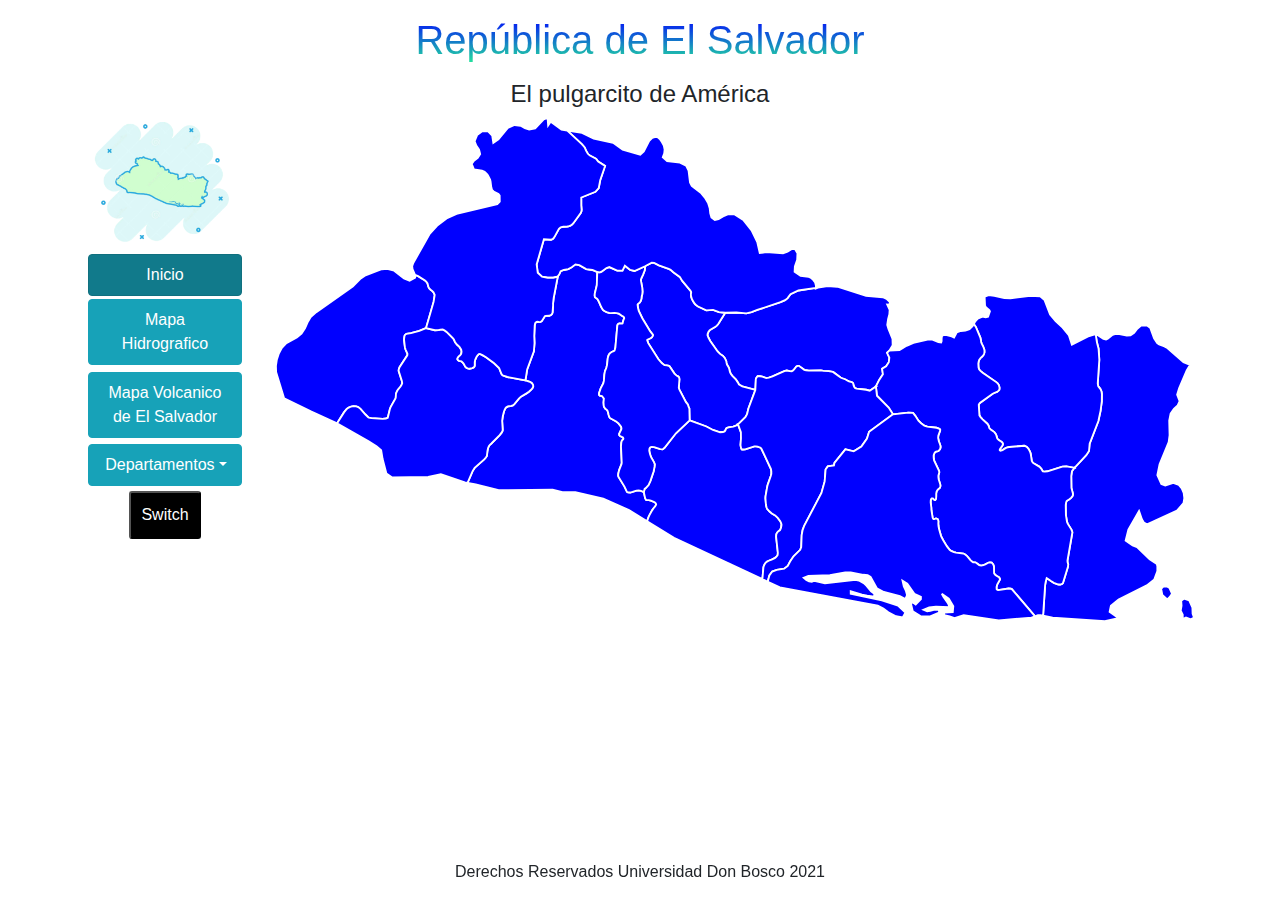
==== commit 2b957390: "Agregado: Volcanes de El Salvador" ====
--- a/index.html
+++ b/index.html
@@ -42,6 +42,9 @@
                     </li>
                     <li class="nav-item">
                         <a class="nav-link btn btn-info espacio" id="hydroMap">Mapa Hidrografico</a>
+                    </li>
+                    <li class="nav-item">
+                        <a class="nav-link btn btn-info espacio" id="volcMap">Mapa Volcanico de El Salvador</a>
                     </li>
                     <li class="nav-item dropdown">
                         <a class="nav-link dropdown-toggle btn btn-info espacio" data-toggle="dropdown" href="#" role="button" aria-haspopup="true" aria-expanded="false">Departamentos</a>
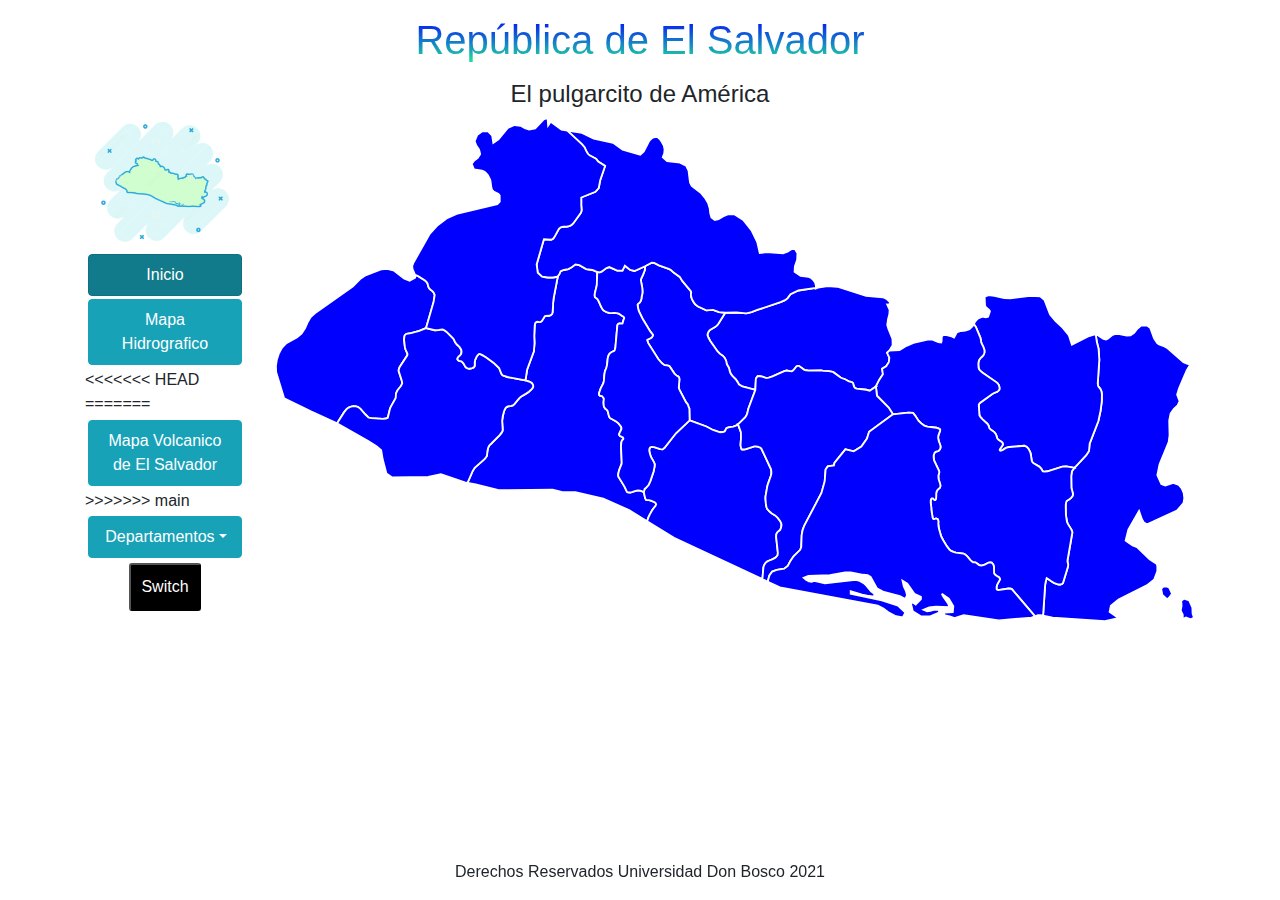
==== commit e2c06654: "Merge branch 'main' into Daniel" ====
--- a/index.html
+++ b/index.html
@@ -43,9 +43,12 @@
                     <li class="nav-item">
                         <a class="nav-link btn btn-info espacio" id="hydroMap">Mapa Hidrografico</a>
                     </li>
+<<<<<<< HEAD
+=======
                     <li class="nav-item">
                         <a class="nav-link btn btn-info espacio" id="volcMap">Mapa Volcanico de El Salvador</a>
                     </li>
+>>>>>>> main
                     <li class="nav-item dropdown">
                         <a class="nav-link dropdown-toggle btn btn-info espacio" data-toggle="dropdown" href="#" role="button" aria-haspopup="true" aria-expanded="false">Departamentos</a>
                         <div class="dropdown-menu">
--- a/css/light-mode.css
+++ b/css/light-mode.css
@@ -37,7 +37,7 @@
 #myImg:hover {opacity: 0.9;}
 
 /* The Modal (background) */
-.modal {
+#myModal {
   display: none; /* Hidden by default */
   position: fixed; /* Stay in place */
   z-index: 1; /* Sit on top */
@@ -52,7 +52,7 @@
 }
 
 /* Modal Content (Image) */
-.modal-content {
+#myModal .modal-content {
   margin: auto;
   display: block;
   width: 80%;
@@ -72,7 +72,7 @@
 }
 
 /* Add Animation - Zoom in the Modal */
-.modal-content, #caption {
+#myModal .modal-content, #caption {
   animation-name: zoom;
   animation-duration: 0.6s;
 }
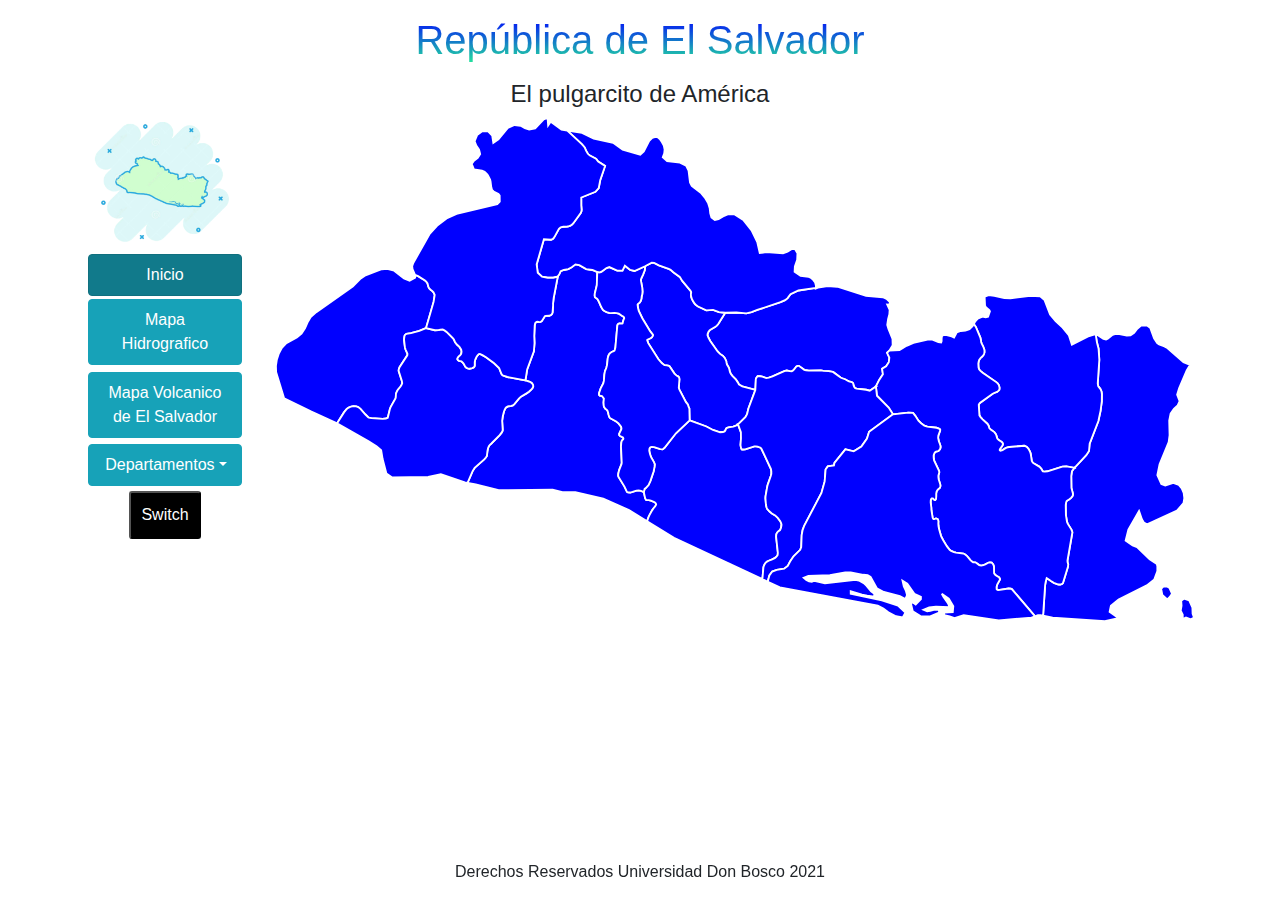
==== commit fc0da682: "Fix: Merge changes" ====
--- a/index.html
+++ b/index.html
@@ -43,12 +43,9 @@
                     <li class="nav-item">
                         <a class="nav-link btn btn-info espacio" id="hydroMap">Mapa Hidrografico</a>
                     </li>
-<<<<<<< HEAD
-=======
                     <li class="nav-item">
                         <a class="nav-link btn btn-info espacio" id="volcMap">Mapa Volcanico de El Salvador</a>
                     </li>
->>>>>>> main
                     <li class="nav-item dropdown">
                         <a class="nav-link dropdown-toggle btn btn-info espacio" data-toggle="dropdown" href="#" role="button" aria-haspopup="true" aria-expanded="false">Departamentos</a>
                         <div class="dropdown-menu">
